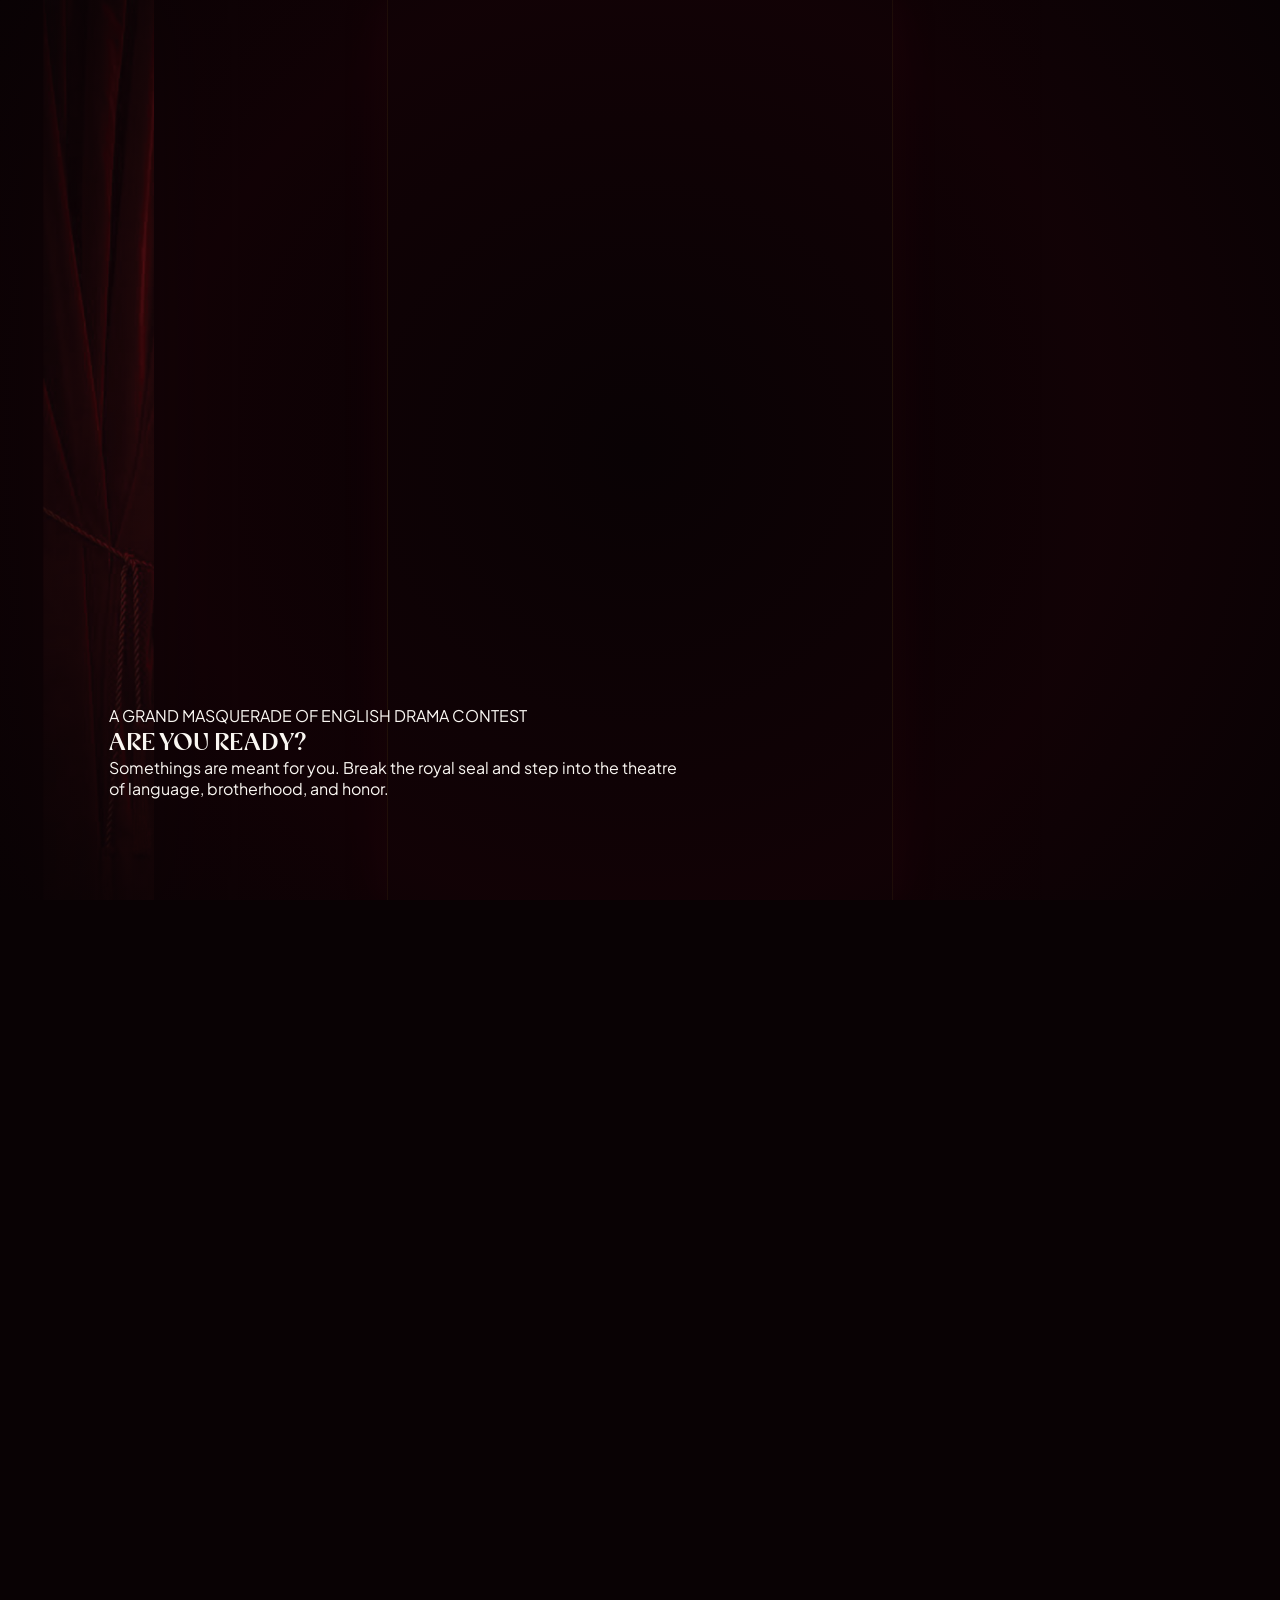
==== index.html @ d1330e5b "first commit" ====
<!DOCTYPE html>
<html lang="en">
<head>
  <meta charset="UTF-8" />
  <meta name="viewport" content="width=device-width, initial-scale=1.0, maximum-scale=5.0" />
  <meta name="description" content="English Drama Contest Inter-Dormitory 1448/2026 at Pondok Modern Darussalam Gontor. Official Infinite Video Scrollytelling Experience with 3 Theatrical Interludes. Language is our Crown." />
  <title>English Drama Contest 1448 / 2026 — Master Video Scrollytelling | PMDG</title>

  <!-- Google Fonts: Cinzel, Playfair Display, Plus Jakarta Sans, JetBrains Mono -->
  <link rel="preconnect" href="https://fonts.googleapis.com" />
  <link rel="preconnect" href="https://fonts.gstatic.com" crossorigin />
  <link href="https://fonts.googleapis.com/css2?family=Cinzel:wght@400;600;700;800;900&family=JetBrains+Mono:wght@400;500;600&family=Playfair+Display:ital,wght@0,400;0,600;0,700;1,400&family=Plus+Jakarta+Sans:wght@300;400;500;600;700&display=swap" rel="stylesheet" />

  <!-- Preload Master Headline Font Vogun -->
  <link rel="preload" href="Vogun-Medium.ttf" as="font" type="font/ttf" crossorigin />

  <!-- Stylesheet -->
  <link rel="stylesheet" href="css/video2.css" />
</head>
<body>

  <!-- SVG Filter Grain Definition -->
  <svg class="svg-defs" style="display:none;" aria-hidden="true">
    <filter id="grainNoise">
      <feTurbulence type="fractalNoise" baseFrequency="0.8" numOctaves="3" stitchTiles="stitch" />
      <feColorMatrix type="matrix" values="1 0 0 0 0  0 1 0 0 0  0 0 1 0 0  0 0 0 0.04 0" />
    </filter>
  </svg>

  <!-- Clean Immersion Canvas (Header Removed as Requested) -->

  <!-- Scroll Distance Track (1600vh for progressive pacing) -->
  <div id="v2-scroll-track" class="v2-scroll-track"></div>

  <!-- Sticky Theatre Stage Viewport -->
  <div class="v2-stage-viewport">

    <!-- Ambient Dynamic Velvet Maroon Video Glow Backdrop -->
    <div class="v2-ambient-backdrop" aria-hidden="true">
      <video
        id="ambient-video"
        class="v2-ambient-video"
        playsinline
        webkit-playsinline
        muted
        preload="auto"
        src="public/videos/master-video2.mp4"
      ></video>
    </div>

    <!-- Theatrical Velvet Curtains -->
    <div class="v2-theatre-curtains" aria-hidden="true">
      <div class="v2-curtain v2-curtain-left"></div>
      <div class="v2-curtain v2-curtain-right"></div>
    </div>

    <!-- Central Scrub Video Layer (9:16 Theatre Canvas) -->
    <div class="v2-video-container">
      <video
        id="scrolly-video"
        class="v2-scrolly-video"
        playsinline
        webkit-playsinline
        muted
        preload="auto"
        src="public/videos/master-video2.mp4"
      ></video>
    </div>

    <!-- Theatrical Velvet Vignette & Noise -->
    <div class="v2-theatre-vignette" aria-hidden="true"></div>
    <div class="v2-stage-grain" aria-hidden="true"></div>

    <!-- ─── EDITORIAL SCENE OVERLAYS CONTAINER ─── -->
    <div class="v2-overlays-container">

      <!-- Scene 1: ARE YOU READY? (0% – 10%) -->
      <section id="step-scene-1" class="v2-scene-step active">
        <div class="editorial-wrap-left">
          <span class="editorial-kicker">A GRAND MASQUERADE OF ENGLISH DRAMA CONTEST</span>
          <h2 class="editorial-title">ARE YOU READY?</h2>
          <p class="editorial-desc">
            Somethings are meant for you. Break the royal seal and step into the theatre of language, brotherhood, and honor.
          </p>
        </div>
      </section>

      <!-- Scene 2: CALL TO THE PODIUM (10% – 20%) -->
      <section id="step-scene-2" class="v2-scene-step">
        <div class="editorial-wrap-center">
          <span class="editorial-kicker">THE CALL TO THE PODIUM</span>
          <h2 class="editorial-title">GET READY FOR THE STAGE</h2>
          <p class="editorial-desc">
            Prepare to witness the battle of language, mentality, and art. The summons has been unveiled for the champions of Gontor.
          </p>
        </div>
      </section>

      <!-- Scene 3: RISE OF THE STAGE (20% – 28%) -->
      <section id="step-scene-3" class="v2-scene-step">
        <div class="editorial-wrap-right">
          <span class="editorial-kicker">THE DAY HAS FINALLY COME</span>
          <h2 class="editorial-title">RISE OF THE STAGE</h2>
          <p class="editorial-desc">
            Friday, 16 October 2026 · 08:00 WIB – Finish · New BPPM / Meeting Hall, Pondok Modern Darussalam Gontor.
          </p>
        </div>
      </section>

      <!-- ★ INTERLUDE 1: STEP A — ABOUT THE AGENDA (28% – 34%) ★ -->
      <section id="step-interlude-1a" class="v2-scene-step">
        <div class="editorial-bento-card">
          <div class="step-nav-header">
            <span class="step-badge">INTERLUDE I · AGENDA PROFILE (1/3)</span>
            <button class="btn-minimize-toggle">— MINIMIZE</button>
          </div>
          <div class="bento-collapsible-content">
            <span class="editorial-kicker">PHILOSOPHY &amp; VISION</span>
            <h2 class="editorial-title" style="font-size: clamp(26px, 4vw, 40px); margin-bottom: 12px;">ABOUT THE AGENDA</h2>
            <p class="editorial-desc" style="font-size: 14px; line-height: 1.7;">
              Pondok Modern Darussalam Gontor educates its students across all aspects of life—language, Syari'ah, science, art, character, and mentality. The English Drama Contest Inter-Dormitory 1448 / 2026 is a premier program designed to elevate English proficiency, master the art of the podium, and forge unbreakable teamwork among actors and committees alike.
            </p>
          </div>
        </div>
      </section>

      <!-- ★ INTERLUDE 1: STEP B — WHAT, WHEN, WHERE (34% – 40%) ★ -->
      <section id="step-interlude-1b" class="v2-scene-step">
        <div class="editorial-bento-card">
          <div class="step-nav-header">
            <span class="step-badge">INTERLUDE I · 5W + 1H KEY FACTS (2/3)</span>
            <button class="btn-minimize-toggle">— MINIMIZE</button>
          </div>
          <div class="bento-collapsible-content">
            <h2 class="editorial-title" style="font-size: clamp(24px, 3.5vw, 36px); margin-bottom: 8px;">THE EVENT ESSENTIALS</h2>
            <div class="clean-columns clean-columns-3">
              <div class="clean-column-item">
                <span class="col-label">WHAT · THE EVENT</span>
                <h4 class="col-val">English Drama Contest 1448</h4>
                <p class="col-sub">The premier theatrical English drama competition among 15 student dormitories of PMDG.</p>
              </div>
              <div class="clean-column-item">
                <span class="col-label">WHEN · DATE &amp; TIME</span>
                <h4 class="col-val">Friday, 16 October 2026</h4>
                <p class="col-sub">08:00 WIB – Finished · The grand D-Day commences at Meeting Hall.</p>
              </div>
              <div class="clean-column-item">
                <span class="col-label">WHERE · VENUE</span>
                <h4 class="col-val">Meeting Hall / New BPPM</h4>
                <p class="col-sub">Main Auditorium of Pondok Modern Darussalam Gontor, Ponorogo.</p>
              </div>
            </div>
          </div>
        </div>
      </section>

      <!-- ★ INTERLUDE 1: STEP C — WHY, WHO, HOW (40% – 46%) ★ -->
      <section id="step-interlude-1c" class="v2-scene-step">
        <div class="editorial-bento-card">
          <div class="step-nav-header">
            <span class="step-badge">INTERLUDE I · PURPOSE &amp; ADJUDICATION (3/3)</span>
            <button class="btn-minimize-toggle">— MINIMIZE</button>
          </div>
          <div class="bento-collapsible-content">
            <div class="clean-columns clean-columns-2">
              <div class="clean-column-item">
                <span class="col-label">WHY · THREE CORE PILLARS</span>
                <h4 class="col-val" style="font-size: 15px;">Language, Teamwork &amp; Podium</h4>
                <p class="col-sub">1. <em>Language is Our Crown:</em> Elevating active English proficiency across the student body.<br />2. <em>Teamwork &amp; Mentality:</em> Forging brotherhood and unshakable public stage presence.<br />3. <em>Art of the Podium:</em> Mastering communication, organizing, and dramatic performance.</p>
              </div>
              <div class="clean-column-item">
                <span class="col-label">WHO &amp; HOW · ADJUDICATION</span>
                <h4 class="col-val" style="font-size: 15px;">6 Official Judging Divisions</h4>
                <p class="col-sub">Under the guidance of PMDG Leadership, Language Advisory Council (LAC), and Teachers of ITTC/KMI. 15 original scripts are evaluated on Language, Story, Narrator, Costume &amp; Property, Performer, and Secretary.</p>
              </div>
            </div>
          </div>
        </div>
      </section>

      <!-- Scene 4: OUR LEADERS (46% – 54%) — MINIMAL FOOTNOTE AT BOTTOM EDGE (FACES 100% UNOBSTRUCTED) -->
      <section id="step-scene-4" class="v2-scene-step">
        <div class="editorial-wrap-lower-third">
          <span class="leaders-kicker">CHIEF COMMITTEES</span>
          <div class="leaders-lower-row">
            <div class="leader-item">
              <span class="leader-item-name">LAYTS</span>
              <span class="leader-item-meta">5F</span>
            </div>
            <span class="leader-dot">·</span>
            <div class="leader-item">
              <span class="leader-item-name">ABYAN</span>
              <span class="leader-item-meta">5H</span>
            </div>
            <span class="leader-dot">·</span>
            <div class="leader-item">
              <span class="leader-item-name">BIRLIYAN</span>
              <span class="leader-item-meta">5M</span>
            </div>
          </div>
        </div>
      </section>

      <!-- ★ INTERLUDE 2: SEAMLESS CINEMA FILMSTRIP (54% – 66%) ★ -->
      <section id="step-interlude-2" class="v2-scene-step">
        <div class="cinema-gallery-wrap">
          <span class="editorial-kicker">REHEARSAL &amp; PERFORMANCE DOCUMENTATION</span>
          <h2 class="editorial-title" style="font-size: clamp(26px, 4vw, 44px); margin-bottom: 8px;">A TIME TO REMEMBER</h2>
          <p class="editorial-desc" style="max-width: 680px; margin: 0 auto 16px; font-size: 14px;">
            “From countless nights of script recitation to final stage blocking in the dark.” Explore the 15 dormitory rehearsal filmstills below (click any photo to read manuscript):
          </p>
          <div id="cinema-filmstrip" class="cinema-filmstrip"></div>
        </div>
      </section>

      <!-- Scene 5: 3D CROWN PHILOSOPHY (66% – 74%) -->
      <section id="step-scene-5" class="v2-scene-step">
        <div class="editorial-wrap-center" style="max-width: 820px;">
          <span class="editorial-kicker">LOGO PHILOSOPHY · PMDG</span>
          <h2 class="editorial-title">LANGUAGE IS OUR CROWN</h2>
          <p class="editorial-desc" style="margin-bottom: 24px;">
            Whoever masters English will grab the whole world, just like a king.
          </p>
          <div class="clean-columns clean-columns-2" style="text-align: left;">
            <div class="clean-column-item">
              <span class="col-label">01 · CROWN SHAPE</span>
              <h4 class="col-val" style="font-size: 15px;">Language is Our Crown</h4>
              <p class="col-sub">Represents the foundational motto of PMDG: “Language is our crown.”</p>
            </div>
            <div class="clean-column-item">
              <span class="col-label">02 · LETTER 'E'</span>
              <h4 class="col-val" style="font-size: 15px;">English Mastery</h4>
              <p class="col-sub">Signifies English mastery; whoever masters English will grab the whole world, just like a king.</p>
            </div>
            <div class="clean-column-item">
              <span class="col-label">03 · RUBY &amp; LEAF</span>
              <h4 class="col-val" style="font-size: 15px;">Priceless Value &amp; Growth</h4>
              <p class="col-sub">Ruby embodies the priceless value of language; Leaf represents language growing to its pinnacle.</p>
            </div>
            <div class="clean-column-item">
              <span class="col-label">04 · STRAIGHT LINE</span>
              <h4 class="col-val" style="font-size: 15px;">Solid Foundation</h4>
              <p class="col-sub">Illustrates that language is a solid, unyielding foundation of character and education.</p>
            </div>
          </div>
        </div>
      </section>

      <!-- ★ INTERLUDE 3: ADJUDICATORS & 15 DETAILED SCENARIOS (74% – 88%) ★ -->
      <section id="step-interlude-3" class="v2-scene-step">
        <div class="arena-wrap">
          <span class="editorial-kicker">INTERLUDE III · OFFICIAL ADJUDICATORS &amp; 15 SCENARIOS</span>
          <h2 class="editorial-title" style="font-size: clamp(26px, 4vw, 42px); margin-bottom: 8px;">THE ARENA OF 15 PLAYS</h2>
          <p class="editorial-desc" style="font-size: 14px; margin-bottom: 24px;">
            Adjudicated by six distinguished official judges. Select any manuscript to explore the official synopsis, characters, cast, and moral of the story:
          </p>

          <!-- Judges Row -->
          <span class="editorial-kicker" style="color:var(--gold-primary);">BOARD OF ADJUDICATORS</span>
          <div id="judges-row" class="judges-row"></div>

          <!-- 15 Competing Scenarios -->
          <span class="editorial-kicker" style="color:var(--gold-primary); margin-top: 16px;">15 COMPETING SCENARIOS (CLICK TO READ MANUSCRIPT)</span>
          <div id="scenarios-grid" class="scenarios-grid"></div>
        </div>
      </section>

      <!-- Scene 7: GOLDEN MASQUERADE MASK (88% – 94%) -->
      <section id="step-scene-7" class="v2-scene-step">
        <div class="editorial-wrap-left">
          <span class="editorial-kicker">OCTOBER 16, 2026 · AT MEETING HALL</span>
          <h2 class="editorial-title">LET THE LIGHT SHINE OUR STAGE</h2>
          <p class="editorial-desc">
            Show up and explore the unyielding creativity and dramatic mastery at English Drama Contest.
          </p>
        </div>
      </section>

      <!-- Scene 8: THE WINNER'S CROWN (94% – 100%) -->
      <section id="step-scene-8" class="v2-scene-step">
        <div class="editorial-wrap-center">
          <span class="editorial-kicker">15 DORMITORIES · 1 ULTIMATE CROWN</span>
          <h2 class="editorial-title">WHO WILL BE THE WINNER?</h2>
          <p class="editorial-desc" style="font-family:var(--font-editorial); font-style:italic; font-size:18px; color:var(--gold-champagne); margin-bottom:12px;">
            “Art is honorable. Those who do not respect art are themselves without honor.”
          </p>
          <p style="font-family:var(--font-mono); font-size:11px; letter-spacing:0.2em; color:var(--gold-antique); margin-bottom:28px;">
            — TRIMURTI OF PONDOK MODERN DARUSSALAM GONTOR
          </p>
          <div style="display:flex; justify-content:center; gap:16px; flex-wrap:wrap;">
            <a href="Scenarios Compilation (Manuscript).pdf" target="_blank" class="hud-minimal-btn active" style="padding:12px 24px; text-decoration:none;">
              <span>READ FULL MANUSCRIPT PDF</span>
            </a>
            <a href="Scenarios Compilation (Preface).pdf" target="_blank" class="hud-minimal-btn" style="padding:12px 24px; text-decoration:none;">
              <span>PREFACE BOOKLET PDF</span>
            </a>
          </div>
        </div>
      </section>

    </div>
  </div>

  <!-- Detailed Script Scenario Reader Drawer -->
  <div id="script-drawer" class="script-drawer" role="dialog" aria-modal="true">
    <div class="drawer-panel">
      <button id="btn-close-drawer" class="drawer-close" aria-label="Close">&times;</button>
      <span id="drawer-chap" class="editorial-kicker">CHAPTER 01</span>
      <h2 id="drawer-play-title" class="editorial-title" style="font-size:26px;">Play Title</h2>
      <img id="drawer-poster" src="" alt="Poster" style="width:100%; height:240px; object-fit:cover; border-radius:3px; border:1px solid var(--gold-hairline); margin:12px 0 20px;" onerror="this.src='public/images/scene-clean/ARE YOU READY.png';" />
      
      <span class="editorial-kicker">CHARACTERS &amp; CAST</span>
      <div id="drawer-characters" style="margin-bottom:20px;"></div>
      
      <span class="editorial-kicker">OFFICIAL SYNOPSIS</span>
      <p id="drawer-synopsis" class="editorial-desc" style="font-size:14px; line-height:1.75; margin-bottom:20px;"></p>
      
      <span class="editorial-kicker">MORAL OF THE STORY</span>
      <p id="drawer-moral" style="font-family:var(--font-editorial); font-style:italic; font-size:15px; color:var(--gold-champagne); margin-bottom:16px;"></p>
      <p id="drawer-quote" style="font-size:13px; color:var(--text-muted); line-height:1.6;"></p>
    </div>
  </div>

  <!-- Shared Data -->
  <script src="js/data.js"></script>

  <!-- Video 2 Controller -->
  <script src="js/video2.js"></script>
</body>
</html>
---- css/video2.css ----
/* ==========================================================================
   VIDEO2.CSS — English Drama Contest 1448 / 2026
   Master Editorial Scrollytelling Experience
   Dominant Palette: Deep Velvet Maroon / Burgundy (#38050E, #4E0815, #1F0207)
   Typography: Vogun-Medium + Plus Jakarta Sans + Playfair
   Aesthetic: Ultra-Premium Haute Theatre Editorial (Zero AI-Slop)
   ========================================================================== */

@font-face {
  font-family: 'Vogun';
  src: url('Vogun-Medium.ttf') format('truetype'),
       url('../Vogun-Medium.ttf') format('truetype'),
       url('/Vogun-Medium.ttf') format('truetype'),
       url('../public/fonts/Vogun-Medium.ttf') format('truetype'),
       url('/public/fonts/Vogun-Medium.ttf') format('truetype');
  font-weight: 100 900;
  font-style: normal;
  font-display: swap;
}

@font-face {
  font-family: 'Vogun Medium';
  src: url('Vogun-Medium.ttf') format('truetype'),
       url('../Vogun-Medium.ttf') format('truetype'),
       url('/Vogun-Medium.ttf') format('truetype'),
       url('../public/fonts/Vogun-Medium.ttf') format('truetype'),
       url('/public/fonts/Vogun-Medium.ttf') format('truetype');
  font-weight: 100 900;
  font-style: normal;
  font-display: swap;
}

:root {
  --font-vogun: 'Vogun', 'Vogun Medium', 'Cinzel', serif;
  --font-serif: 'Cinzel', serif;
  --font-editorial: 'Playfair Display', Georgia, serif;
  --font-sans: 'Plus Jakarta Sans', -apple-system, BlinkMacSystemFont, sans-serif;
  --font-mono: 'JetBrains Mono', monospace;

  /* Pure Velvet Maroon / Burgundy Palette (NOT Brown!) */
  --bg-obsidian: #090204;
  --bg-maroon-deep: #1A0207;
  --bg-maroon-velvet: #38050E;
  --bg-maroon-rich: #4E0815;
  --bg-maroon-bright: #6B0B1D;
  --bg-maroon-veil: rgba(30, 3, 8, 0.88);

  /* Refined Antique & Champagne Gold */
  --gold-champagne: #F5E6BE;
  --gold-primary: #D4AF37;
  --gold-antique: #C5A039;
  --gold-hairline: rgba(212, 175, 55, 0.22);
  --gold-hairline-bright: rgba(245, 230, 190, 0.45);

  /* Typography */
  --text-ivory: #FAF7F2;
  --text-cream: #E8E2D8;
  --text-muted: #B3A89B;
  --text-maroon-glow: #F2A3B3;

  --ease-theatre: cubic-bezier(0.16, 1, 0.3, 1);
}

* {
  box-sizing: border-box;
  margin: 0;
  padding: 0;
}

body {
  background-color: var(--bg-obsidian);
  color: var(--text-ivory);
  font-family: var(--font-sans);
  overflow-x: hidden;
  user-select: none;
  -webkit-font-smoothing: antialiased;
}

h1, h2, h3, h4,
.editorial-title,
.scenario-name,
.cinema-still-dorm,
.judge-clean-name,
.col-val,
.leader-item-name {
  font-family: 'Vogun', 'Vogun Medium', serif !important;
  font-weight: 500 !important;
  text-rendering: optimizeLegibility;
}

/* ─── FIXED ULTRA-CLEAN TOP HUD ─── */
.v2-hud {
  position: fixed;
  top: 0;
  inset-x: 0;
  height: 64px;
  z-index: 100;
  display: flex;
  align-items: center;
  justify-content: space-between;
  padding: 0 clamp(20px, 4vw, 56px);
  background: linear-gradient(180deg, rgba(9, 2, 4, 0.95) 0%, rgba(9, 2, 4, 0.5) 75%, transparent 100%);
  backdrop-filter: blur(16px);
  -webkit-backdrop-filter: blur(16px);
  border-bottom: 1px solid var(--gold-hairline);
}

.hud-left {
  display: flex;
  align-items: center;
}

.hud-brand {
  display: flex;
  align-items: center;
  gap: 12px;
  background: none;
  border: none;
  color: inherit;
  cursor: pointer;
  text-decoration: none;
}

.hud-crown-svg {
  width: 24px;
  height: 24px;
  fill: none;
  stroke: var(--gold-primary);
  stroke-width: 1.5;
}

.hud-brand-title {
  font-family: var(--font-vogun);
  font-size: 15px;
  letter-spacing: 0.18em;
  color: var(--gold-champagne);
  text-transform: uppercase;
}

.hud-brand-sub {
  font-family: var(--font-mono);
  font-size: 10px;
  color: var(--gold-antique);
  letter-spacing: 0.16em;
  opacity: 0.85;
}

.hud-center {
  display: none;
}

@media (min-width: 900px) {
  .hud-center {
    display: flex;
    align-items: center;
    gap: 10px;
  }
}

.scene-indicator-dot {
  width: 6px;
  height: 6px;
  border-radius: 50%;
  background: var(--bg-maroon-bright);
  box-shadow: 0 0 10px #FF3366, 0 0 4px var(--gold-primary);
  animation: pulseDot 2.2s infinite ease-in-out;
}

@keyframes pulseDot {
  0%, 100% { transform: scale(1); opacity: 0.6; }
  50% { transform: scale(1.35); opacity: 1; }
}

.scene-indicator-text {
  font-family: var(--font-mono);
  font-size: 11px;
  letter-spacing: 0.22em;
  color: var(--text-cream);
  text-transform: uppercase;
}

.hud-right {
  display: flex;
  align-items: center;
  gap: 12px;
}

.hud-minimal-btn {
  display: inline-flex;
  align-items: center;
  gap: 6px;
  padding: 5px 12px;
  font-family: var(--font-mono);
  font-size: 11px;
  letter-spacing: 0.14em;
  text-transform: uppercase;
  color: var(--gold-champagne);
  background: rgba(56, 5, 14, 0.4);
  border: 1px solid var(--gold-hairline);
  border-radius: 3px;
  cursor: pointer;
  transition: all 0.25s ease;
}

.hud-minimal-btn:hover, .hud-minimal-btn.active {
  background: var(--bg-maroon-rich);
  border-color: var(--gold-primary);
  box-shadow: 0 0 16px rgba(107, 11, 29, 0.6);
  color: #FFF;
}

.hud-scroll-pct {
  font-family: var(--font-mono);
  font-size: 11px;
  font-weight: 600;
  color: var(--gold-champagne);
  padding: 4px 10px;
  border-left: 1px solid var(--gold-hairline);
  letter-spacing: 0.12em;
}

/* ─── SCROLL DISTANCE TRACK ─── */
.v2-scroll-track {
  height: 1600vh;
  position: relative;
}

/* ─── FIXED THEATRE STAGE VIEWPORT ─── */
.v2-stage-viewport {
  position: fixed;
  inset: 0;
  width: 100vw;
  height: 100vh;
  overflow: hidden;
  display: flex;
  align-items: center;
  justify-content: center;
  z-index: 10;
  background-color: var(--bg-obsidian);
}

/* Velvet Maroon Ambient Dynamic Video Glow */
.v2-ambient-backdrop {
  position: absolute;
  inset: -40px;
  width: calc(100% + 80px);
  height: calc(100% + 80px);
  z-index: 1;
  overflow: hidden;
  pointer-events: none;
  filter: blur(60px) brightness(0.3) saturate(1.6);
  opacity: 0.75;
}

.v2-ambient-video {
  width: 100%;
  height: 100%;
  object-fit: cover;
  object-position: center;
}

/* Theatrical Curtains (Left & Right velvet draping) */
.v2-theatre-curtains {
  position: absolute;
  inset: 0;
  width: 100%;
  height: 100%;
  z-index: 3;
  pointer-events: none;
  display: none;
}

@media (min-width: 1100px) {
  .v2-theatre-curtains {
    display: block;
  }
  .v2-curtain {
    position: absolute;
    top: 0;
    bottom: 0;
    width: clamp(100px, 12vw, 180px);
    background-size: cover;
    opacity: 0.8;
    filter: drop-shadow(0 0 35px rgba(9, 2, 4, 0.98));
  }
  .v2-curtain-left {
    left: 0;
    background-image: url('../public/assets/Curtain 1.png');
    background-position: left center;
  }
  .v2-curtain-right {
    right: 0;
    background-image: url('../public/assets/Curtain 2.png');
    background-position: right center;
  }
}

/* Central Video Scrub Layer (9:16 Theatre Canvas) */
.v2-video-container {
  position: absolute;
  inset: 0;
  width: 100%;
  height: 100%;
  z-index: 2;
  display: flex;
  align-items: center;
  justify-content: center;
  pointer-events: none;
}

.v2-scrolly-video {
  height: 100vh;
  width: auto;
  max-width: 100vw;
  max-height: 100vh;
  aspect-ratio: 9 / 16;
  object-fit: contain;
  object-position: center;
  display: block;
  box-shadow: 0 0 100px rgba(9, 2, 4, 0.98), 0 0 35px rgba(107, 11, 29, 0.35);
  border-left: 1px solid rgba(212, 175, 55, 0.14);
  border-right: 1px solid rgba(212, 175, 55, 0.14);
  transition: max-width 0.3s ease, aspect-ratio 0.3s ease;
}

body.fit-cover .v2-scrolly-video {
  width: 100%;
  height: 100%;
  max-width: 100%;
  max-height: 100%;
  aspect-ratio: auto;
  object-fit: cover;
  border-left: none;
  border-right: none;
  box-shadow: none;
}

@media (max-width: 768px) {
  .v2-scrolly-video {
    width: 100vw;
    height: 100vh;
    aspect-ratio: auto;
    object-fit: cover;
    border: none;
    box-shadow: none;
  }
  .v2-ambient-backdrop {
    display: none;
  }
}

/* Deep Velvet Vignette & Film Noise */
.v2-theatre-vignette {
  position: absolute;
  inset: 0;
  z-index: 4;
  pointer-events: none;
  background: radial-gradient(
    circle at center,
    rgba(9, 2, 4, 0.15) 0%,
    rgba(26, 2, 7, 0.5) 60%,
    rgba(9, 2, 4, 0.96) 100%
  );
}

.v2-stage-grain {
  position: absolute;
  inset: 0;
  z-index: 5;
  pointer-events: none;
  opacity: 0.035;
  filter: url(#grainNoise);
}

/* ─── PURE EDITORIAL SCENE OVERLAYS (NO BOXES, NO AI-SLOP) ─── */
.v2-overlays-container {
  position: absolute;
  inset: 0;
  width: 100%;
  height: 100%;
  z-index: 20;
  pointer-events: none;
}

.v2-scene-step {
  position: absolute;
  inset: 0;
  width: 100%;
  height: 100%;
  display: flex;
  align-items: center;
  justify-content: center;
  padding: clamp(24px, 5vh, 48px) clamp(16px, 4vw, 32px);
  pointer-events: none;
  opacity: 0;
  transform: translateY(16px);
  filter: blur(4px);
  transition: opacity 0.5s var(--ease-theatre), transform 0.5s var(--ease-theatre), filter 0.5s ease;
}

.v2-scene-step.active {
  opacity: 1;
  transform: translateY(0);
  filter: blur(0);
  pointer-events: auto;
}

/* Pure Editorial Typographic Layouts (No tacky borders or plastic glass) */
.editorial-wrap-left {
  margin-top: auto;
  margin-right: auto;
  margin-bottom: 56px;
  margin-left: clamp(20px, 6vw, 80px);
  max-width: 580px;
  text-align: left;
}

.editorial-wrap-center {
  margin: auto;
  text-align: center;
  max-width: 760px;
}

.editorial-wrap-right {
  margin-left: auto;
  margin-right: clamp(20px, 6vw, 80px);
  margin-top: auto;
  margin-bottom: 56px;
  max-width: 560px;
  text-align: left;
}

/* Lower Edge for Leaders (Scene 4) — NEVER covers the leaders' faces!
   Video already shows their names; this is only a subtle footnote at the bottom edge */
.editorial-wrap-lower-third {
  position: absolute;
  bottom: 24px;
  left: 12px;
  right: 12px;
  margin: 0 auto;
  display: flex;
  flex-direction: column;
  align-items: center;
  justify-content: center;
  pointer-events: none;
}

.leaders-kicker {
  font-family: var(--font-mono);
  font-size: 10px;
  letter-spacing: 0.25em;
  color: var(--gold-antique);
  text-transform: uppercase;
  margin-bottom: 5px;
  text-shadow: 0 2px 8px rgba(9, 2, 4, 0.95);
}

.leaders-lower-row {
  display: flex;
  align-items: center;
  justify-content: center;
  gap: clamp(8px, 2.5vw, 16px);
  padding: 6px 16px;
  background: rgba(9, 2, 4, 0.7);
  border-radius: 20px;
  backdrop-filter: blur(8px);
  -webkit-backdrop-filter: blur(8px);
  max-width: calc(100vw - 24px);
  box-sizing: border-box;
}

.leader-dot {
  color: var(--gold-hairline);
  font-size: 13px;
}

.leader-item {
  display: flex;
  align-items: baseline;
  gap: 6px;
}

.leader-item-name {
  font-family: var(--font-vogun);
  font-size: 13px;
  color: #FFF;
  letter-spacing: 0.12em;
}

.leader-item-meta {
  font-family: var(--font-mono);
  font-size: 10px;
  color: var(--gold-antique);
  letter-spacing: 0.15em;
}

/* ─── BITE-SIZED PROGRESSIVE 5W + 1H INTERLUDE STEPS ─── */
/* Pure layout, no heavy boxes, no AI slop borders */
.editorial-bento-card {
  max-width: 760px;
  margin: auto;
  text-align: left;
  padding: clamp(20px, 4vw, 36px);
  background: linear-gradient(180deg, rgba(9, 2, 4, 0.4) 0%, rgba(26, 2, 7, 0.88) 100%);
  border-bottom: 2px solid var(--bg-maroon-bright);
}

.step-nav-header {
  display: flex;
  align-items: center;
  justify-content: space-between;
  margin-bottom: 16px;
  padding-bottom: 8px;
  border-bottom: 1px solid rgba(212, 175, 55, 0.15);
}

.step-badge {
  font-family: var(--font-mono);
  font-size: 11px;
  letter-spacing: 0.25em;
  color: var(--gold-champagne);
  text-transform: uppercase;
}

.btn-minimize-toggle {
  background: none;
  border: none;
  color: var(--gold-champagne);
  font-family: var(--font-mono);
  font-size: 10px;
  letter-spacing: 0.18em;
  cursor: pointer;
  text-transform: uppercase;
  padding: 4px 8px;
  opacity: 0.85;
  transition: opacity 0.2s ease, color 0.2s ease;
}

.btn-minimize-toggle:hover {
  opacity: 1;
  color: #FFF;
}

/* Collapsed state: just a sleek minimal ribbon */
.editorial-bento-card.minimized {
  padding: 10px 18px;
  background: rgba(9, 2, 4, 0.85);
  border-bottom: 1px solid var(--gold-primary);
}

.editorial-bento-card.minimized .bento-collapsible-content {
  display: none;
}

.editorial-bento-card.minimized .step-nav-header {
  margin-bottom: 0;
  padding-bottom: 0;
  border-bottom: none;
}

.clean-columns {
  display: grid;
  grid-template-columns: 1fr;
  gap: 20px;
  margin-top: 18px;
}

@media (min-width: 640px) {
  .clean-columns-3 {
    grid-template-columns: repeat(3, 1fr);
  }
  .clean-columns-2 {
    grid-template-columns: 1fr 1fr;
  }
}

.clean-column-item {
  padding: 10px 0;
  border-top: 1px solid rgba(212, 175, 55, 0.12);
}

.col-label {
  font-family: var(--font-mono);
  font-size: 10px;
  color: var(--gold-antique);
  letter-spacing: 0.22em;
  text-transform: uppercase;
  margin-bottom: 4px;
  display: block;
}

.col-val {
  font-family: var(--font-vogun);
  font-size: 17px;
  color: #FFF;
  letter-spacing: 0.04em;
  margin-bottom: 4px;
}

.col-sub {
  font-size: 12px;
  color: var(--text-cream);
  line-height: 1.55;
  opacity: 0.85;
}

/* ─── INTERLUDE 2: SEAMLESS FLOWING CINEMA PHOTO REEL ─── */
.cinema-gallery-wrap {
  width: 100%;
  max-width: 1280px;
  margin: auto;
  text-align: center;
}

.cinema-filmstrip {
  display: flex;
  gap: 16px;
  overflow-x: auto;
  padding: 20px 16px 28px;
  scrollbar-width: thin;
  scrollbar-color: var(--bg-maroon-bright) rgba(9, 2, 4, 0.7);
  scroll-behavior: smooth;
  mask-image: linear-gradient(to right, transparent, black 4%, black 96%, transparent);
  -webkit-mask-image: linear-gradient(to right, transparent, black 4%, black 96%, transparent);
}

/* Borderless Flowing Stills (No AI box slop, purely flowing cinematic images) */
.cinema-still-card {
  flex: 0 0 clamp(230px, 28vw, 320px);
  position: relative;
  border-radius: 2px;
  overflow: hidden;
  background: var(--bg-maroon-deep);
  cursor: pointer;
  transition: transform 0.35s ease;
}

.cinema-still-card:hover {
  transform: translateY(-6px);
}

.cinema-still-img {
  width: 100%;
  height: 220px;
  object-fit: cover;
  display: block;
  transition: transform 0.6s ease;
}

.cinema-still-card:hover .cinema-still-img {
  transform: scale(1.04);
}

.cinema-still-overlay {
  position: absolute;
  inset: 0;
  background: linear-gradient(180deg, transparent 45%, rgba(9, 2, 4, 0.94) 100%);
  display: flex;
  flex-direction: column;
  justify-content: flex-end;
  padding: 14px;
  text-align: left;
}

.cinema-still-dorm {
  font-family: var(--font-vogun);
  font-size: 15px;
  color: #FFF;
  letter-spacing: 0.05em;
  margin-bottom: 2px;
}

.cinema-still-title {
  font-family: var(--font-editorial);
  font-style: italic;
  font-size: 13px;
  color: var(--gold-champagne);
}

/* ─── INTERLUDE 3: ADJUDICATORS & 15 SCENARIOS ─── */
.arena-wrap {
  width: 100%;
  max-width: 1100px;
  max-height: 85vh;
  overflow-y: auto;
  padding: clamp(20px, 3.5vw, 40px);
  background: linear-gradient(180deg, rgba(9, 2, 4, 0.6) 0%, rgba(26, 2, 7, 0.94) 100%);
  text-align: left;
}

/* Judges Grid */
.judges-row {
  display: grid;
  grid-template-columns: repeat(auto-fit, minmax(180px, 1fr));
  gap: 16px;
  margin-top: 14px;
  margin-bottom: 32px;
}

.judge-clean-card {
  border-top: 1px solid rgba(212, 175, 55, 0.2);
  padding-top: 10px;
}

.judge-div-label {
  font-family: var(--font-mono);
  font-size: 10px;
  letter-spacing: 0.22em;
  color: var(--gold-antique);
  text-transform: uppercase;
}

.judge-clean-name {
  font-family: var(--font-vogun);
  font-size: 15px;
  color: #FFF;
  margin: 3px 0;
}

.judge-clean-desc {
  font-size: 12px;
  color: var(--text-cream);
  opacity: 0.8;
  line-height: 1.5;
}

/* 15 Scenarios Grid */
.scenarios-grid {
  display: grid;
  grid-template-columns: repeat(auto-fill, minmax(260px, 1fr));
  gap: 12px;
  margin-top: 14px;
}

.scenario-card-item {
  display: flex;
  gap: 12px;
  align-items: center;
  padding: 10px;
  background: rgba(56, 5, 14, 0.35);
  border-bottom: 1px solid rgba(212, 175, 55, 0.12);
  cursor: pointer;
  transition: background 0.2s ease, transform 0.2s ease;
}

.scenario-card-item:hover {
  background: var(--bg-maroon-rich);
  transform: translateX(4px);
}

.scenario-thumb {
  width: 56px;
  height: 56px;
  border-radius: 2px;
  object-fit: cover;
  flex-shrink: 0;
}

.scenario-meta {
  flex: 1;
  min-width: 0;
}

.scenario-chap {
  font-family: var(--font-mono);
  font-size: 10px;
  color: var(--gold-champagne);
  letter-spacing: 0.18em;
}

.scenario-name {
  font-family: var(--font-vogun);
  font-size: 15px;
  color: #FFF;
  white-space: nowrap;
  overflow: hidden;
  text-overflow: ellipsis;
  margin: 2px 0;
}

.scenario-dorm {
  font-size: 12px;
  color: var(--text-muted);
}

/* ─── FULL SCRIPT SCENARIO READER DRAWER ─── */
.script-drawer {
  position: fixed;
  inset: 0;
  z-index: 500;
  background: rgba(9, 2, 4, 0.9);
  backdrop-filter: blur(20px);
  opacity: 0;
  visibility: hidden;
  transition: all 0.35s ease;
  display: flex;
  justify-content: flex-end;
}

.script-drawer.open {
  opacity: 1;
  visibility: visible;
}

.drawer-panel {
  width: 100%;
  max-width: 620px;
  height: 100%;
  background: var(--bg-maroon-deep);
  border-left: 1px solid var(--gold-hairline-bright);
  padding: 40px 32px;
  overflow-y: auto;
  transform: translateX(100%);
  transition: transform 0.35s var(--ease-theatre);
}

.script-drawer.open .drawer-panel {
  transform: translateX(0);
}

.drawer-close {
  background: none;
  border: 1px solid var(--gold-hairline);
  color: var(--gold-champagne);
  width: 36px;
  height: 36px;
  border-radius: 50%;
  cursor: pointer;
  display: flex;
  align-items: center;
  justify-content: center;
  font-size: 20px;
  margin-left: auto;
  margin-bottom: 24px;
  transition: all 0.2s ease;
}

.drawer-close:hover {
  background: var(--bg-maroon-bright);
  color: #FFF;
}
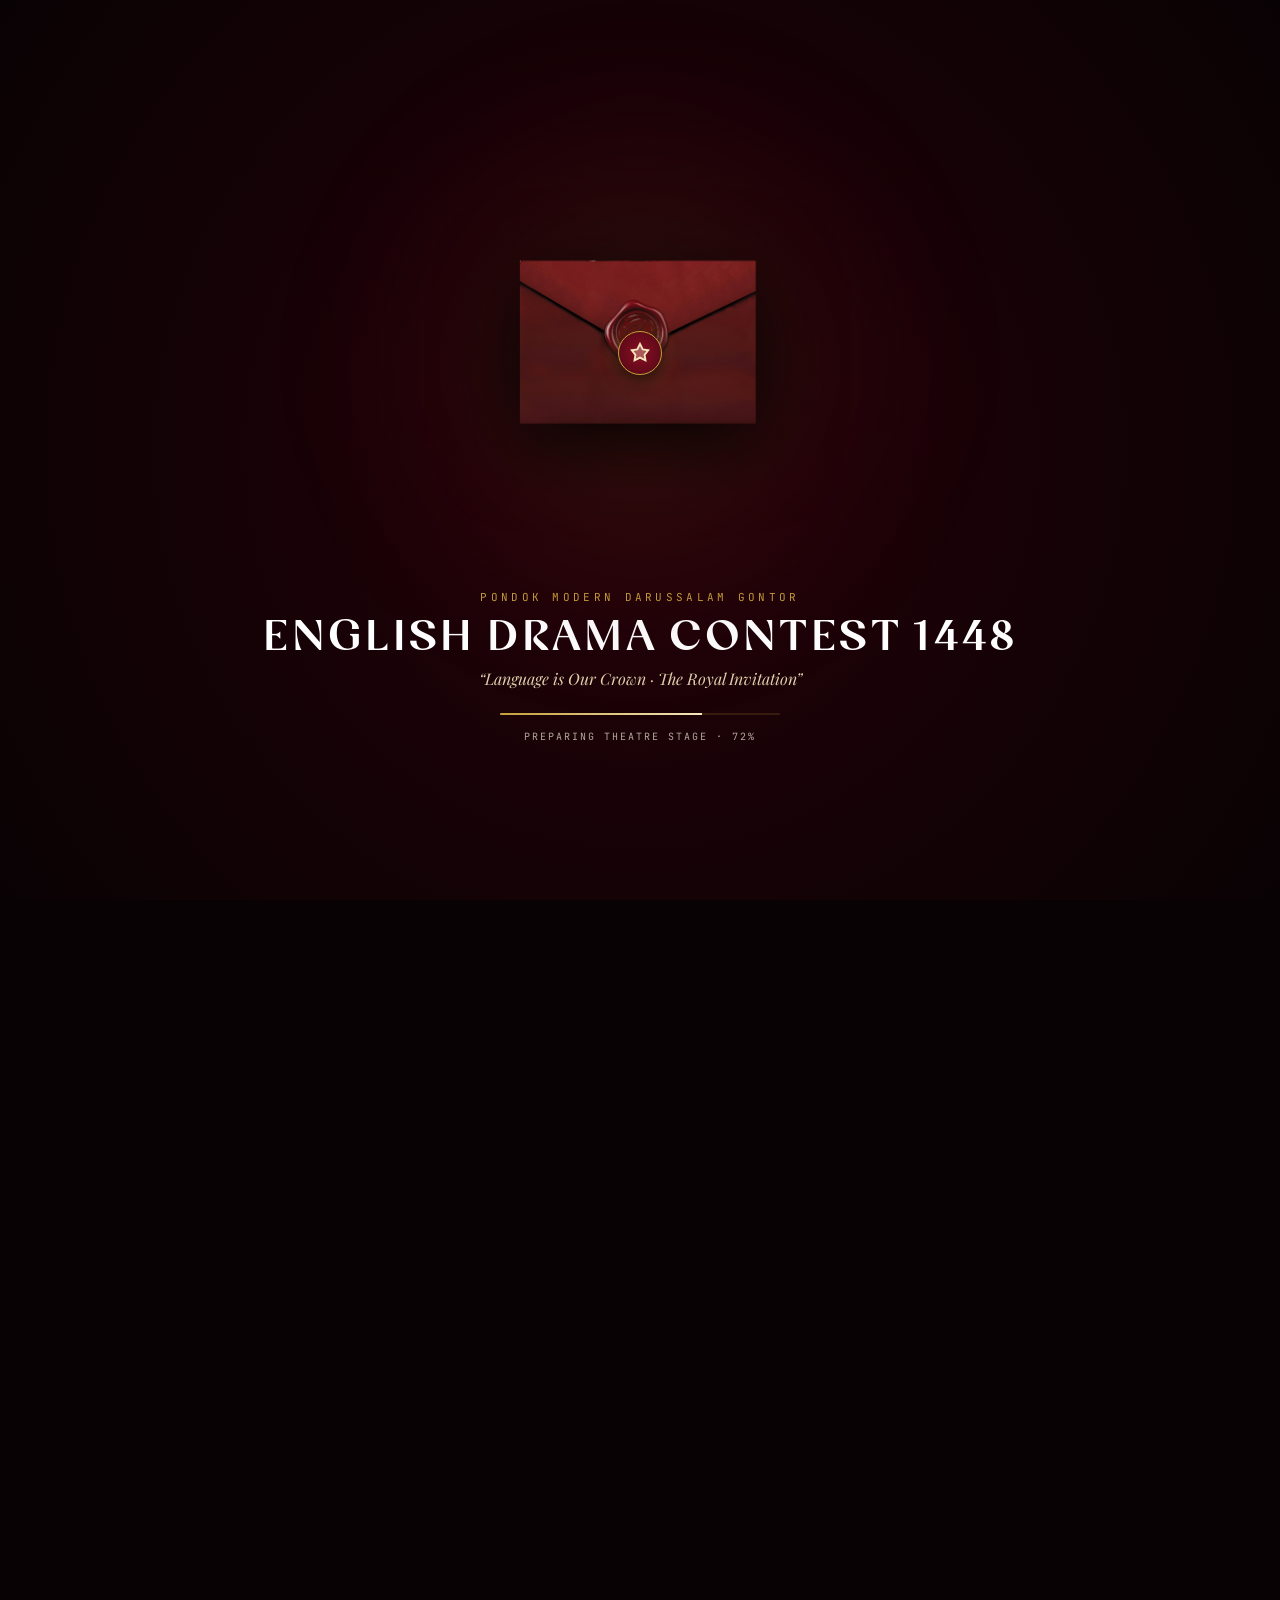
==== commit d509a85f: "Add royal envelope loading intro and scroll continuation prompts on interludes" ====
--- a/index.html
+++ b/index.html
@@ -18,6 +18,44 @@
   <link rel="stylesheet" href="css/video2.css" />
 </head>
 <body>
+
+  <!-- ==========================================================================
+       ROYAL ENVELOPE THEATRE PRELOADER & ASSET RENDER GATEWAY
+       ========================================================================== -->
+  <section id="theatre-preloader" class="theatre-preloader" aria-label="Royal Invitation Preloader">
+    <div class="preloader-spotlight" aria-hidden="true"></div>
+    
+    <!-- Royal Sealed Envelope Graphic -->
+    <div class="preloader-envelope-box" id="preloader-envelope" role="button" tabindex="0" title="Click or tap to break the royal wax seal">
+      <img id="preloader-envelope-img" src="public/assets/Closed Envelope.png" alt="Royal Sealed Envelope" class="preloader-envelope-img" />
+      <div class="preloader-wax-seal" id="preloader-wax-seal" aria-hidden="true">
+        <svg viewBox="0 0 24 24" width="22" height="22" fill="none" stroke="#F5E6BE" stroke-width="2">
+          <path d="M12 2L15 8L21 9L17 14L18 20L12 17L6 20L7 14L3 9L9 8L12 2Z" fill="#F5E6BE" fill-opacity="0.35"/>
+        </svg>
+      </div>
+    </div>
+
+    <!-- Theatrical Royal Typography -->
+    <span class="preloader-kicker">PONDOK MODERN DARUSSALAM GONTOR</span>
+    <h1 class="preloader-title">ENGLISH DRAMA CONTEST 1448</h1>
+    <p class="preloader-motto">“Language is Our Crown · The Royal Invitation”</p>
+
+    <!-- Buffer Progress Tracker -->
+    <div class="preloader-progress-wrap">
+      <div class="preloader-progress-track">
+        <div id="preloader-progress-fill" class="preloader-progress-fill"></div>
+      </div>
+      <span id="preloader-status-text" class="preloader-status-text">BUFFERING THEATRE STAGE... 0%</span>
+    </div>
+
+    <!-- Entrance Action Button -->
+    <button id="btn-enter-theatre" class="btn-enter-theatre">
+      <span>BREAK THE ROYAL SEAL · ENTER THEATRE</span>
+      <svg viewBox="0 0 24 24" width="16" height="16" fill="none" stroke="currentColor" stroke-width="2">
+        <path d="M5 12h14M12 5l7 7-7 7" stroke-linecap="round" stroke-linejoin="round"/>
+      </svg>
+    </button>
+  </section>
 
   <!-- SVG Filter Grain Definition -->
   <svg class="svg-defs" style="display:none;" aria-hidden="true">
@@ -120,6 +158,12 @@
             <p class="editorial-desc" style="font-size: 14px; line-height: 1.7;">
               Pondok Modern Darussalam Gontor educates its students across all aspects of life—language, Syari'ah, science, art, character, and mentality. The English Drama Contest Inter-Dormitory 1448 / 2026 is a premier program designed to elevate English proficiency, master the art of the podium, and forge unbreakable teamwork among actors and committees alike.
             </p>
+            <div class="interlude-scroll-prompt">
+              <span>CONTINUE SCROLLING TO ADVANCE</span>
+              <svg class="scroll-prompt-arrow" viewBox="0 0 24 24" width="14" height="14" fill="none" stroke="currentColor" stroke-width="2.5">
+                <path d="M7 10l5 5 5-5" stroke-linecap="round" stroke-linejoin="round"/>
+              </svg>
+            </div>
           </div>
         </div>
       </section>
@@ -150,6 +194,12 @@
                 <p class="col-sub">Main Auditorium of Pondok Modern Darussalam Gontor, Ponorogo.</p>
               </div>
             </div>
+            <div class="interlude-scroll-prompt">
+              <span>CONTINUE SCROLLING TO ADVANCE</span>
+              <svg class="scroll-prompt-arrow" viewBox="0 0 24 24" width="14" height="14" fill="none" stroke="currentColor" stroke-width="2.5">
+                <path d="M7 10l5 5 5-5" stroke-linecap="round" stroke-linejoin="round"/>
+              </svg>
+            </div>
           </div>
         </div>
       </section>
@@ -173,6 +223,12 @@
                 <h4 class="col-val" style="font-size: 15px;">6 Official Judging Divisions</h4>
                 <p class="col-sub">Under the guidance of PMDG Leadership, Language Advisory Council (LAC), and Teachers of ITTC/KMI. 15 original scripts are evaluated on Language, Story, Narrator, Costume &amp; Property, Performer, and Secretary.</p>
               </div>
+            </div>
+            <div class="interlude-scroll-prompt">
+              <span>CONTINUE SCROLLING · CHIEF COMMITTEES</span>
+              <svg class="scroll-prompt-arrow" viewBox="0 0 24 24" width="14" height="14" fill="none" stroke="currentColor" stroke-width="2.5">
+                <path d="M7 10l5 5 5-5" stroke-linecap="round" stroke-linejoin="round"/>
+              </svg>
             </div>
           </div>
         </div>
@@ -210,6 +266,12 @@
             “From countless nights of script recitation to final stage blocking in the dark.” Explore the 15 dormitory rehearsal filmstills below (click any photo to read manuscript):
           </p>
           <div id="cinema-filmstrip" class="cinema-filmstrip"></div>
+          <div class="interlude-scroll-prompt" style="margin-top: 18px;">
+            <span>CONTINUE SCROLLING · STAGE PHILOSOPHY</span>
+            <svg class="scroll-prompt-arrow" viewBox="0 0 24 24" width="14" height="14" fill="none" stroke="currentColor" stroke-width="2.5">
+              <path d="M7 10l5 5 5-5" stroke-linecap="round" stroke-linejoin="round"/>
+            </svg>
+          </div>
         </div>
       </section>
 
@@ -262,6 +324,13 @@
           <!-- 15 Competing Scenarios -->
           <span class="editorial-kicker" style="color:var(--gold-primary); margin-top: 16px;">15 COMPETING SCENARIOS (CLICK TO READ MANUSCRIPT)</span>
           <div id="scenarios-grid" class="scenarios-grid"></div>
+          
+          <div class="interlude-scroll-prompt" style="margin-top: 24px;">
+            <span>CONTINUE SCROLLING · THE WINNER'S CROWN</span>
+            <svg class="scroll-prompt-arrow" viewBox="0 0 24 24" width="14" height="14" fill="none" stroke="currentColor" stroke-width="2.5">
+              <path d="M7 10l5 5 5-5" stroke-linecap="round" stroke-linejoin="round"/>
+            </svg>
+          </div>
         </div>
       </section>
 
--- a/css/video2.css
+++ b/css/video2.css
@@ -839,3 +839,222 @@
   background: var(--bg-maroon-bright);
   color: #FFF;
 }
+
+/* ==========================================================================
+   THEATRE INTRO PRELOADER: "The Royal Sealed Envelope"
+   ========================================================================== */
+.theatre-preloader {
+  position: fixed;
+  inset: 0;
+  width: 100vw;
+  height: 100vh;
+  z-index: 99999;
+  background: radial-gradient(circle at center, #260309 0%, #150206 55%, #090204 100%);
+  display: flex;
+  flex-direction: column;
+  align-items: center;
+  justify-content: center;
+  padding: 24px;
+  text-align: center;
+  transition: opacity 0.8s var(--ease-theatre), visibility 0.8s var(--ease-theatre), transform 0.8s var(--ease-theatre);
+}
+
+.theatre-preloader.dismissed {
+  opacity: 0;
+  visibility: hidden;
+  transform: scale(1.04);
+  pointer-events: none;
+}
+
+.preloader-spotlight {
+  position: absolute;
+  top: 40%;
+  left: 50%;
+  transform: translate(-50%, -50%);
+  width: clamp(320px, 60vw, 650px);
+  height: clamp(320px, 60vw, 650px);
+  background: radial-gradient(circle, rgba(212, 175, 55, 0.12) 0%, rgba(107, 11, 29, 0.08) 45%, transparent 70%);
+  pointer-events: none;
+  filter: blur(40px);
+}
+
+.preloader-envelope-box {
+  position: relative;
+  width: clamp(200px, 42vw, 300px);
+  margin-bottom: 24px;
+  filter: drop-shadow(0 20px 40px rgba(0, 0, 0, 0.9));
+  cursor: pointer;
+  transition: transform 0.4s cubic-bezier(0.16, 1, 0.3, 1);
+}
+
+.preloader-envelope-box:hover {
+  transform: translateY(-4px) scale(1.02);
+}
+
+.preloader-envelope-img {
+  width: 100%;
+  height: auto;
+  display: block;
+  transition: opacity 0.4s ease;
+}
+
+.preloader-wax-seal {
+  position: absolute;
+  top: 55%;
+  left: 50%;
+  transform: translate(-50%, -50%);
+  width: 44px;
+  height: 44px;
+  border-radius: 50%;
+  background: radial-gradient(circle, #8A0E23 0%, #4E0815 100%);
+  border: 1px solid var(--gold-antique);
+  box-shadow: 0 4px 16px rgba(0, 0, 0, 0.8), 0 0 20px rgba(212, 175, 55, 0.3);
+  display: flex;
+  align-items: center;
+  justify-content: center;
+  animation: waxPulse 2.4s infinite ease-in-out;
+}
+
+@keyframes waxPulse {
+  0%, 100% {
+    box-shadow: 0 4px 16px rgba(0, 0, 0, 0.8), 0 0 10px rgba(212, 175, 55, 0.2);
+  }
+  50% {
+    box-shadow: 0 4px 24px rgba(0, 0, 0, 0.9), 0 0 26px rgba(212, 175, 55, 0.6);
+  }
+}
+
+.preloader-kicker {
+  font-family: var(--font-mono);
+  font-size: 11px;
+  letter-spacing: 0.3em;
+  color: var(--gold-antique);
+  text-transform: uppercase;
+  margin-bottom: 8px;
+}
+
+.preloader-title {
+  font-family: var(--font-vogun);
+  font-size: clamp(24px, 5vw, 42px);
+  color: #FFF;
+  letter-spacing: 0.08em;
+  line-height: 1.15;
+  margin-bottom: 8px;
+}
+
+.preloader-motto {
+  font-family: var(--font-editorial);
+  font-style: italic;
+  font-size: clamp(13px, 2vw, 16px);
+  color: var(--gold-champagne);
+  margin-bottom: 24px;
+  opacity: 0.9;
+}
+
+.preloader-progress-wrap {
+  width: 100%;
+  max-width: 280px;
+  margin-bottom: 20px;
+}
+
+.preloader-progress-track {
+  width: 100%;
+  height: 2px;
+  background: rgba(212, 175, 55, 0.15);
+  border-radius: 2px;
+  overflow: hidden;
+  margin-bottom: 8px;
+}
+
+.preloader-progress-fill {
+  width: 0%;
+  height: 100%;
+  background: linear-gradient(90deg, var(--gold-antique), var(--gold-champagne));
+  transition: width 0.2s ease;
+}
+
+.preloader-status-text {
+  font-family: var(--font-mono);
+  font-size: 10px;
+  letter-spacing: 0.2em;
+  color: var(--text-muted);
+  text-transform: uppercase;
+}
+
+.btn-enter-theatre {
+  display: inline-flex;
+  align-items: center;
+  gap: 12px;
+  padding: 12px 28px;
+  background: linear-gradient(135deg, var(--bg-maroon-rich) 0%, var(--bg-maroon-bright) 100%);
+  border: 1px solid var(--gold-primary);
+  border-radius: 3px;
+  color: #FFF;
+  font-family: var(--font-mono);
+  font-size: 11px;
+  letter-spacing: 0.22em;
+  text-transform: uppercase;
+  cursor: pointer;
+  box-shadow: 0 10px 30px rgba(0, 0, 0, 0.7), 0 0 20px rgba(212, 175, 55, 0.25);
+  transition: all 0.3s ease;
+  opacity: 0;
+  transform: translateY(8px);
+  pointer-events: none;
+}
+
+.btn-enter-theatre.ready {
+  opacity: 1;
+  transform: translateY(0);
+  pointer-events: auto;
+}
+
+.btn-enter-theatre:hover {
+  background: linear-gradient(135deg, var(--bg-maroon-bright) 0%, #8A0E23 100%);
+  box-shadow: 0 12px 36px rgba(107, 11, 29, 0.6), 0 0 28px rgba(245, 230, 190, 0.4);
+  transform: translateY(-2px);
+}
+
+/* ==========================================================================
+   SCROLL CONTINUATION HINT ("CONTINUE SCROLLING")
+   ========================================================================== */
+.interlude-scroll-prompt {
+  display: inline-flex;
+  align-items: center;
+  gap: 10px;
+  margin-top: 24px;
+  padding: 8px 18px;
+  border: 1px solid rgba(212, 175, 55, 0.25);
+  border-radius: 20px;
+  background: rgba(9, 2, 4, 0.7);
+  font-family: var(--font-mono);
+  font-size: 11px;
+  letter-spacing: 0.2em;
+  color: var(--gold-champagne);
+  text-transform: uppercase;
+  animation: pulsePrompt 2s infinite ease-in-out;
+  cursor: default;
+  user-select: none;
+}
+
+@keyframes pulsePrompt {
+  0%, 100% {
+    opacity: 0.75;
+    transform: translateY(0);
+    border-color: rgba(212, 175, 55, 0.2);
+  }
+  50% {
+    opacity: 1;
+    transform: translateY(3px);
+    border-color: rgba(212, 175, 55, 0.55);
+    box-shadow: 0 4px 16px rgba(107, 11, 29, 0.4);
+  }
+}
+
+.scroll-prompt-arrow {
+  animation: bounceArrow 1.5s infinite ease-in-out;
+}
+
+@keyframes bounceArrow {
+  0%, 100% { transform: translateY(0); }
+  50% { transform: translateY(3px); }
+}
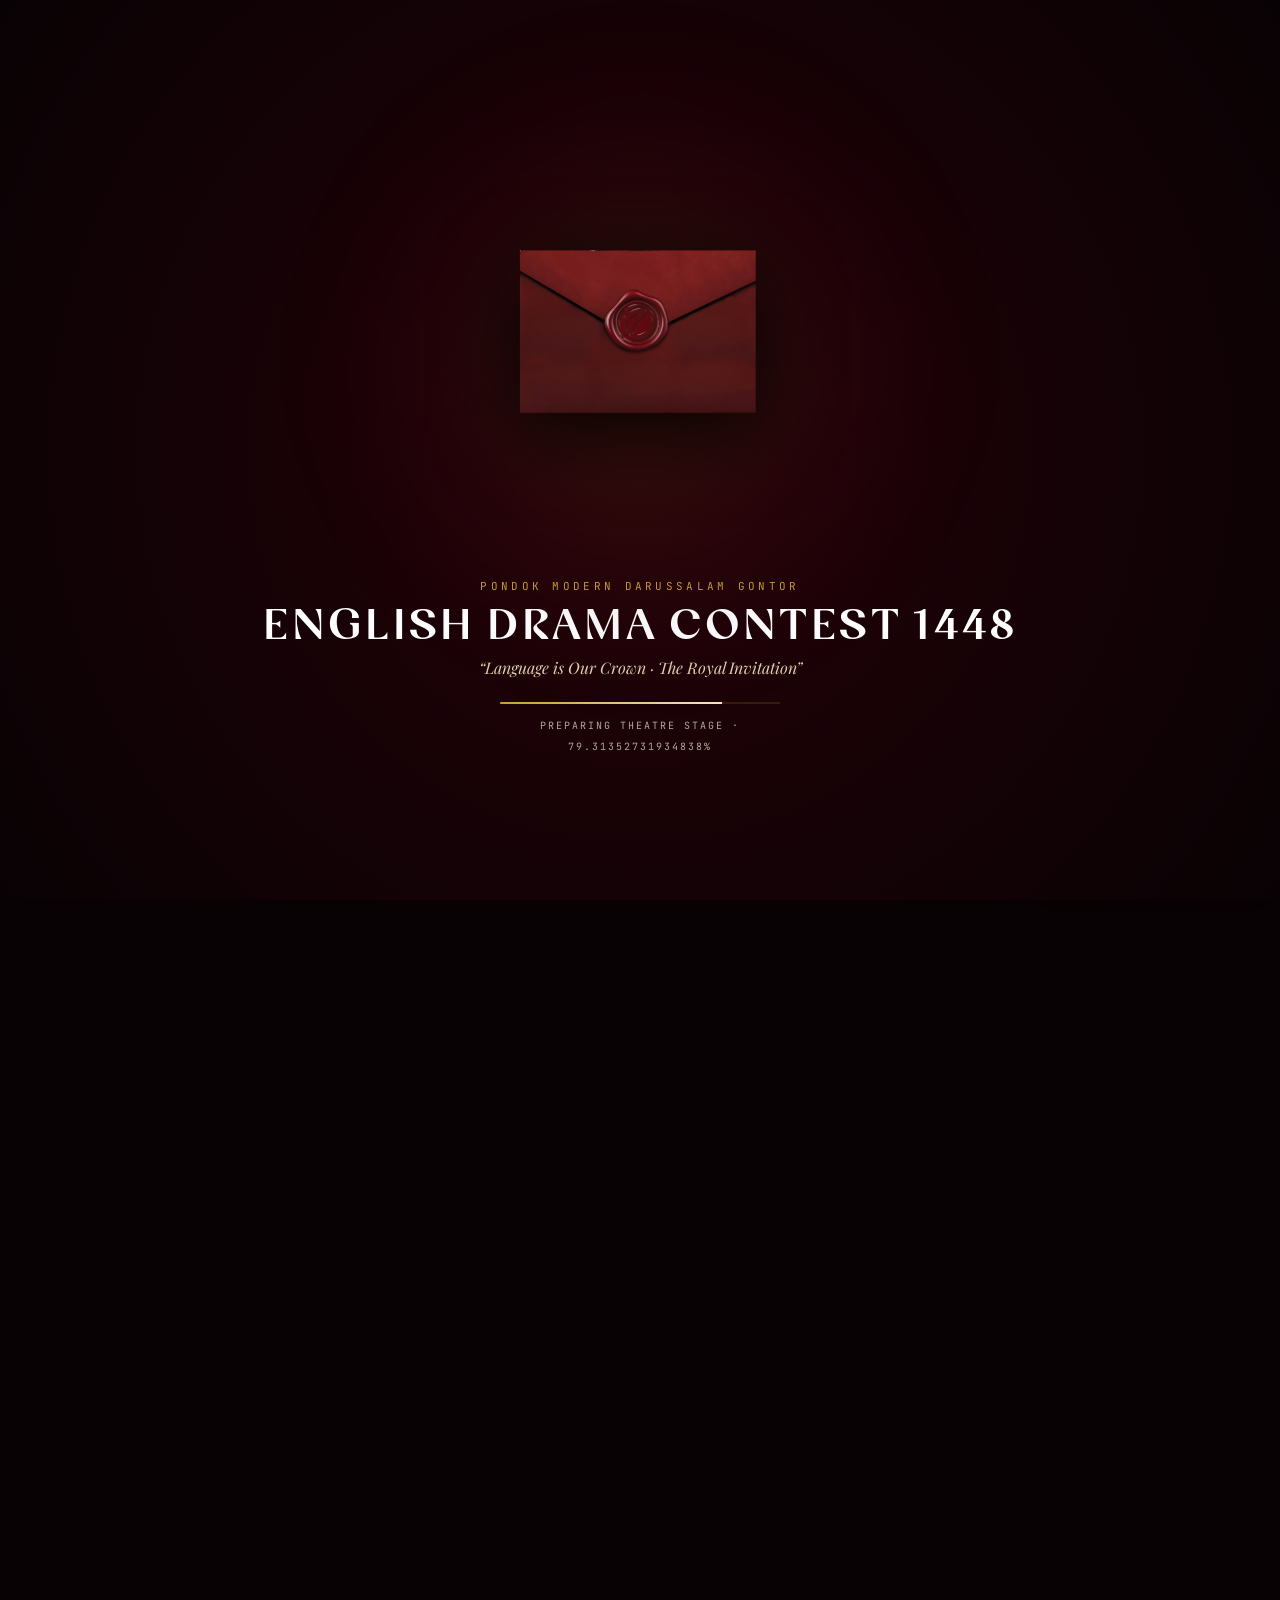
==== commit 23d08df2: "Add full theatrical orchestral soundtrack and floating audio controller" ====
--- a/index.html
+++ b/index.html
@@ -1,15 +1,19 @@
 <!DOCTYPE html>
 <html lang="en">
+
 <head>
   <meta charset="UTF-8" />
   <meta name="viewport" content="width=device-width, initial-scale=1.0, maximum-scale=5.0" />
-  <meta name="description" content="English Drama Contest Inter-Dormitory 1448/2026 at Pondok Modern Darussalam Gontor. Official Infinite Video Scrollytelling Experience with 3 Theatrical Interludes. Language is our Crown." />
+  <meta name="description"
+    content="English Drama Contest Inter-Dormitory 1448/2026 at Pondok Modern Darussalam Gontor. Official Infinite Video Scrollytelling Experience with 3 Theatrical Interludes. Language is our Crown." />
   <title>English Drama Contest 1448 / 2026 — Master Video Scrollytelling | PMDG</title>
 
   <!-- Google Fonts: Cinzel, Playfair Display, Plus Jakarta Sans, JetBrains Mono -->
   <link rel="preconnect" href="https://fonts.googleapis.com" />
   <link rel="preconnect" href="https://fonts.gstatic.com" crossorigin />
-  <link href="https://fonts.googleapis.com/css2?family=Cinzel:wght@400;600;700;800;900&family=JetBrains+Mono:wght@400;500;600&family=Playfair+Display:ital,wght@0,400;0,600;0,700;1,400&family=Plus+Jakarta+Sans:wght@300;400;500;600;700&display=swap" rel="stylesheet" />
+  <link
+    href="https://fonts.googleapis.com/css2?family=Cinzel:wght@400;600;700;800;900&family=JetBrains+Mono:wght@400;500;600&family=Playfair+Display:ital,wght@0,400;0,600;0,700;1,400&family=Plus+Jakarta+Sans:wght@300;400;500;600;700&display=swap"
+    rel="stylesheet" />
 
   <!-- Preload Master Headline Font Vogun -->
   <link rel="preload" href="Vogun-Medium.ttf" as="font" type="font/ttf" crossorigin />
@@ -17,6 +21,7 @@
   <!-- Stylesheet -->
   <link rel="stylesheet" href="css/video2.css" />
 </head>
+
 <body>
 
   <!-- ==========================================================================
@@ -24,15 +29,12 @@
        ========================================================================== -->
   <section id="theatre-preloader" class="theatre-preloader" aria-label="Royal Invitation Preloader">
     <div class="preloader-spotlight" aria-hidden="true"></div>
-    
+
     <!-- Royal Sealed Envelope Graphic -->
-    <div class="preloader-envelope-box" id="preloader-envelope" role="button" tabindex="0" title="Click or tap to break the royal wax seal">
-      <img id="preloader-envelope-img" src="public/assets/Closed Envelope.png" alt="Royal Sealed Envelope" class="preloader-envelope-img" />
-      <div class="preloader-wax-seal" id="preloader-wax-seal" aria-hidden="true">
-        <svg viewBox="0 0 24 24" width="22" height="22" fill="none" stroke="#F5E6BE" stroke-width="2">
-          <path d="M12 2L15 8L21 9L17 14L18 20L12 17L6 20L7 14L3 9L9 8L12 2Z" fill="#F5E6BE" fill-opacity="0.35"/>
-        </svg>
-      </div>
+    <div class="preloader-envelope-box" id="preloader-envelope" role="button" tabindex="0"
+      title="Click or tap to break the royal wax seal">
+      <img id="preloader-envelope-img" src="public/assets/Closed Envelope.png" alt="Royal Sealed Envelope"
+        class="preloader-envelope-img" />
     </div>
 
     <!-- Theatrical Royal Typography -->
@@ -52,10 +54,24 @@
     <button id="btn-enter-theatre" class="btn-enter-theatre">
       <span>BREAK THE ROYAL SEAL · ENTER THEATRE</span>
       <svg viewBox="0 0 24 24" width="16" height="16" fill="none" stroke="currentColor" stroke-width="2">
-        <path d="M5 12h14M12 5l7 7-7 7" stroke-linecap="round" stroke-linejoin="round"/>
+        <path d="M5 12h14M12 5l7 7-7 7" stroke-linecap="round" stroke-linejoin="round" />
       </svg>
     </button>
   </section>
+
+  <!-- High-Fidelity Theatrical Soundtrack Audio -->
+  <audio id="theatre-audio" src="public/audio/theatre-soundtrack.mp3" preload="auto" loop></audio>
+
+  <!-- Floating Minimal Audio Controller Pill -->
+  <button id="theatre-audio-pill" class="theatre-audio-pill" aria-label="Toggle Theatrical Soundtrack">
+    <div class="sound-waves" aria-hidden="true">
+      <span class="sound-wave-bar"></span>
+      <span class="sound-wave-bar"></span>
+      <span class="sound-wave-bar"></span>
+      <span class="sound-wave-bar"></span>
+    </div>
+    <span id="audio-pill-label">ORCHESTRA: MUTED</span>
+  </button>
 
   <!-- SVG Filter Grain Definition -->
   <svg class="svg-defs" style="display:none;" aria-hidden="true">
@@ -75,15 +91,8 @@
 
     <!-- Ambient Dynamic Velvet Maroon Video Glow Backdrop -->
     <div class="v2-ambient-backdrop" aria-hidden="true">
-      <video
-        id="ambient-video"
-        class="v2-ambient-video"
-        playsinline
-        webkit-playsinline
-        muted
-        preload="auto"
-        src="public/videos/master-video2.mp4"
-      ></video>
+      <video id="ambient-video" class="v2-ambient-video" playsinline webkit-playsinline muted preload="auto"
+        src="public/videos/master-video2.mp4"></video>
     </div>
 
     <!-- Theatrical Velvet Curtains -->
@@ -94,15 +103,8 @@
 
     <!-- Central Scrub Video Layer (9:16 Theatre Canvas) -->
     <div class="v2-video-container">
-      <video
-        id="scrolly-video"
-        class="v2-scrolly-video"
-        playsinline
-        webkit-playsinline
-        muted
-        preload="auto"
-        src="public/videos/master-video2.mp4"
-      ></video>
+      <video id="scrolly-video" class="v2-scrolly-video" playsinline webkit-playsinline muted preload="auto"
+        src="public/videos/master-video2.mp4"></video>
     </div>
 
     <!-- Theatrical Velvet Vignette & Noise -->
@@ -118,7 +120,8 @@
           <span class="editorial-kicker">A GRAND MASQUERADE OF ENGLISH DRAMA CONTEST</span>
           <h2 class="editorial-title">ARE YOU READY?</h2>
           <p class="editorial-desc">
-            Somethings are meant for you. Break the royal seal and step into the theatre of language, brotherhood, and honor.
+            Somethings are meant for you. Break the royal seal and step into the theatre of language, brotherhood, and
+            honor.
           </p>
         </div>
       </section>
@@ -129,7 +132,8 @@
           <span class="editorial-kicker">THE CALL TO THE PODIUM</span>
           <h2 class="editorial-title">GET READY FOR THE STAGE</h2>
           <p class="editorial-desc">
-            Prepare to witness the battle of language, mentality, and art. The summons has been unveiled for the champions of Gontor.
+            Prepare to witness the battle of language, mentality, and art. The summons has been unveiled for the
+            champions of Gontor.
           </p>
         </div>
       </section>
@@ -154,14 +158,19 @@
           </div>
           <div class="bento-collapsible-content">
             <span class="editorial-kicker">PHILOSOPHY &amp; VISION</span>
-            <h2 class="editorial-title" style="font-size: clamp(26px, 4vw, 40px); margin-bottom: 12px;">ABOUT THE AGENDA</h2>
+            <h2 class="editorial-title" style="font-size: clamp(26px, 4vw, 40px); margin-bottom: 12px;">ABOUT THE AGENDA
+            </h2>
             <p class="editorial-desc" style="font-size: 14px; line-height: 1.7;">
-              Pondok Modern Darussalam Gontor educates its students across all aspects of life—language, Syari'ah, science, art, character, and mentality. The English Drama Contest Inter-Dormitory 1448 / 2026 is a premier program designed to elevate English proficiency, master the art of the podium, and forge unbreakable teamwork among actors and committees alike.
+              Pondok Modern Darussalam Gontor educates its students across all aspects of life—language, Syari'ah,
+              science, art, character, and mentality. The English Drama Contest Inter-Dormitory 1448 / 2026 is a premier
+              program designed to elevate English proficiency, master the art of the podium, and forge unbreakable
+              teamwork among actors and committees alike.
             </p>
             <div class="interlude-scroll-prompt">
               <span>CONTINUE SCROLLING TO ADVANCE</span>
-              <svg class="scroll-prompt-arrow" viewBox="0 0 24 24" width="14" height="14" fill="none" stroke="currentColor" stroke-width="2.5">
-                <path d="M7 10l5 5 5-5" stroke-linecap="round" stroke-linejoin="round"/>
+              <svg class="scroll-prompt-arrow" viewBox="0 0 24 24" width="14" height="14" fill="none"
+                stroke="currentColor" stroke-width="2.5">
+                <path d="M7 10l5 5 5-5" stroke-linecap="round" stroke-linejoin="round" />
               </svg>
             </div>
           </div>
@@ -176,12 +185,14 @@
             <button class="btn-minimize-toggle">— MINIMIZE</button>
           </div>
           <div class="bento-collapsible-content">
-            <h2 class="editorial-title" style="font-size: clamp(24px, 3.5vw, 36px); margin-bottom: 8px;">THE EVENT ESSENTIALS</h2>
+            <h2 class="editorial-title" style="font-size: clamp(24px, 3.5vw, 36px); margin-bottom: 8px;">THE EVENT
+              ESSENTIALS</h2>
             <div class="clean-columns clean-columns-3">
               <div class="clean-column-item">
                 <span class="col-label">WHAT · THE EVENT</span>
                 <h4 class="col-val">English Drama Contest 1448</h4>
-                <p class="col-sub">The premier theatrical English drama competition among 15 student dormitories of PMDG.</p>
+                <p class="col-sub">The premier theatrical English drama competition among 15 student dormitories of
+                  PMDG.</p>
               </div>
               <div class="clean-column-item">
                 <span class="col-label">WHEN · DATE &amp; TIME</span>
@@ -196,8 +207,9 @@
             </div>
             <div class="interlude-scroll-prompt">
               <span>CONTINUE SCROLLING TO ADVANCE</span>
-              <svg class="scroll-prompt-arrow" viewBox="0 0 24 24" width="14" height="14" fill="none" stroke="currentColor" stroke-width="2.5">
-                <path d="M7 10l5 5 5-5" stroke-linecap="round" stroke-linejoin="round"/>
+              <svg class="scroll-prompt-arrow" viewBox="0 0 24 24" width="14" height="14" fill="none"
+                stroke="currentColor" stroke-width="2.5">
+                <path d="M7 10l5 5 5-5" stroke-linecap="round" stroke-linejoin="round" />
               </svg>
             </div>
           </div>
@@ -216,18 +228,24 @@
               <div class="clean-column-item">
                 <span class="col-label">WHY · THREE CORE PILLARS</span>
                 <h4 class="col-val" style="font-size: 15px;">Language, Teamwork &amp; Podium</h4>
-                <p class="col-sub">1. <em>Language is Our Crown:</em> Elevating active English proficiency across the student body.<br />2. <em>Teamwork &amp; Mentality:</em> Forging brotherhood and unshakable public stage presence.<br />3. <em>Art of the Podium:</em> Mastering communication, organizing, and dramatic performance.</p>
+                <p class="col-sub">1. <em>Language is Our Crown:</em> Elevating active English proficiency across the
+                  student body.<br />2. <em>Teamwork &amp; Mentality:</em> Forging brotherhood and unshakable public
+                  stage presence.<br />3. <em>Art of the Podium:</em> Mastering communication, organizing, and dramatic
+                  performance.</p>
               </div>
               <div class="clean-column-item">
                 <span class="col-label">WHO &amp; HOW · ADJUDICATION</span>
                 <h4 class="col-val" style="font-size: 15px;">6 Official Judging Divisions</h4>
-                <p class="col-sub">Under the guidance of PMDG Leadership, Language Advisory Council (LAC), and Teachers of ITTC/KMI. 15 original scripts are evaluated on Language, Story, Narrator, Costume &amp; Property, Performer, and Secretary.</p>
+                <p class="col-sub">Under the guidance of PMDG Leadership, Language Advisory Council (LAC), and Teachers
+                  of ITTC/KMI. 15 original scripts are evaluated on Language, Story, Narrator, Costume &amp; Property,
+                  Performer, and Secretary.</p>
               </div>
             </div>
             <div class="interlude-scroll-prompt">
               <span>CONTINUE SCROLLING · CHIEF COMMITTEES</span>
-              <svg class="scroll-prompt-arrow" viewBox="0 0 24 24" width="14" height="14" fill="none" stroke="currentColor" stroke-width="2.5">
-                <path d="M7 10l5 5 5-5" stroke-linecap="round" stroke-linejoin="round"/>
+              <svg class="scroll-prompt-arrow" viewBox="0 0 24 24" width="14" height="14" fill="none"
+                stroke="currentColor" stroke-width="2.5">
+                <path d="M7 10l5 5 5-5" stroke-linecap="round" stroke-linejoin="round" />
               </svg>
             </div>
           </div>
@@ -261,15 +279,18 @@
       <section id="step-interlude-2" class="v2-scene-step">
         <div class="cinema-gallery-wrap">
           <span class="editorial-kicker">REHEARSAL &amp; PERFORMANCE DOCUMENTATION</span>
-          <h2 class="editorial-title" style="font-size: clamp(26px, 4vw, 44px); margin-bottom: 8px;">A TIME TO REMEMBER</h2>
+          <h2 class="editorial-title" style="font-size: clamp(26px, 4vw, 44px); margin-bottom: 8px;">A TIME TO REMEMBER
+          </h2>
           <p class="editorial-desc" style="max-width: 680px; margin: 0 auto 16px; font-size: 14px;">
-            “From countless nights of script recitation to final stage blocking in the dark.” Explore the 15 dormitory rehearsal filmstills below (click any photo to read manuscript):
+            “From countless nights of script recitation to final stage blocking in the dark.” Explore the 15 dormitory
+            rehearsal filmstills below (click any photo to read manuscript):
           </p>
           <div id="cinema-filmstrip" class="cinema-filmstrip"></div>
           <div class="interlude-scroll-prompt" style="margin-top: 18px;">
             <span>CONTINUE SCROLLING · STAGE PHILOSOPHY</span>
-            <svg class="scroll-prompt-arrow" viewBox="0 0 24 24" width="14" height="14" fill="none" stroke="currentColor" stroke-width="2.5">
-              <path d="M7 10l5 5 5-5" stroke-linecap="round" stroke-linejoin="round"/>
+            <svg class="scroll-prompt-arrow" viewBox="0 0 24 24" width="14" height="14" fill="none"
+              stroke="currentColor" stroke-width="2.5">
+              <path d="M7 10l5 5 5-5" stroke-linecap="round" stroke-linejoin="round" />
             </svg>
           </div>
         </div>
@@ -292,17 +313,20 @@
             <div class="clean-column-item">
               <span class="col-label">02 · LETTER 'E'</span>
               <h4 class="col-val" style="font-size: 15px;">English Mastery</h4>
-              <p class="col-sub">Signifies English mastery; whoever masters English will grab the whole world, just like a king.</p>
+              <p class="col-sub">Signifies English mastery; whoever masters English will grab the whole world, just like
+                a king.</p>
             </div>
             <div class="clean-column-item">
               <span class="col-label">03 · RUBY &amp; LEAF</span>
               <h4 class="col-val" style="font-size: 15px;">Priceless Value &amp; Growth</h4>
-              <p class="col-sub">Ruby embodies the priceless value of language; Leaf represents language growing to its pinnacle.</p>
+              <p class="col-sub">Ruby embodies the priceless value of language; Leaf represents language growing to its
+                pinnacle.</p>
             </div>
             <div class="clean-column-item">
               <span class="col-label">04 · STRAIGHT LINE</span>
               <h4 class="col-val" style="font-size: 15px;">Solid Foundation</h4>
-              <p class="col-sub">Illustrates that language is a solid, unyielding foundation of character and education.</p>
+              <p class="col-sub">Illustrates that language is a solid, unyielding foundation of character and education.
+              </p>
             </div>
           </div>
         </div>
@@ -312,9 +336,11 @@
       <section id="step-interlude-3" class="v2-scene-step">
         <div class="arena-wrap">
           <span class="editorial-kicker">INTERLUDE III · OFFICIAL ADJUDICATORS &amp; 15 SCENARIOS</span>
-          <h2 class="editorial-title" style="font-size: clamp(26px, 4vw, 42px); margin-bottom: 8px;">THE ARENA OF 15 PLAYS</h2>
+          <h2 class="editorial-title" style="font-size: clamp(26px, 4vw, 42px); margin-bottom: 8px;">THE ARENA OF 15
+            PLAYS</h2>
           <p class="editorial-desc" style="font-size: 14px; margin-bottom: 24px;">
-            Adjudicated by six distinguished official judges. Select any manuscript to explore the official synopsis, characters, cast, and moral of the story:
+            Adjudicated by six distinguished official judges. Select any manuscript to explore the official synopsis,
+            characters, cast, and moral of the story:
           </p>
 
           <!-- Judges Row -->
@@ -322,13 +348,15 @@
           <div id="judges-row" class="judges-row"></div>
 
           <!-- 15 Competing Scenarios -->
-          <span class="editorial-kicker" style="color:var(--gold-primary); margin-top: 16px;">15 COMPETING SCENARIOS (CLICK TO READ MANUSCRIPT)</span>
+          <span class="editorial-kicker" style="color:var(--gold-primary); margin-top: 16px;">15 COMPETING SCENARIOS
+            (CLICK TO READ MANUSCRIPT)</span>
           <div id="scenarios-grid" class="scenarios-grid"></div>
-          
+
           <div class="interlude-scroll-prompt" style="margin-top: 24px;">
             <span>CONTINUE SCROLLING · THE WINNER'S CROWN</span>
-            <svg class="scroll-prompt-arrow" viewBox="0 0 24 24" width="14" height="14" fill="none" stroke="currentColor" stroke-width="2.5">
-              <path d="M7 10l5 5 5-5" stroke-linecap="round" stroke-linejoin="round"/>
+            <svg class="scroll-prompt-arrow" viewBox="0 0 24 24" width="14" height="14" fill="none"
+              stroke="currentColor" stroke-width="2.5">
+              <path d="M7 10l5 5 5-5" stroke-linecap="round" stroke-linejoin="round" />
             </svg>
           </div>
         </div>
@@ -350,17 +378,21 @@
         <div class="editorial-wrap-center">
           <span class="editorial-kicker">15 DORMITORIES · 1 ULTIMATE CROWN</span>
           <h2 class="editorial-title">WHO WILL BE THE WINNER?</h2>
-          <p class="editorial-desc" style="font-family:var(--font-editorial); font-style:italic; font-size:18px; color:var(--gold-champagne); margin-bottom:12px;">
+          <p class="editorial-desc"
+            style="font-family:var(--font-editorial); font-style:italic; font-size:18px; color:var(--gold-champagne); margin-bottom:12px;">
             “Art is honorable. Those who do not respect art are themselves without honor.”
           </p>
-          <p style="font-family:var(--font-mono); font-size:11px; letter-spacing:0.2em; color:var(--gold-antique); margin-bottom:28px;">
+          <p
+            style="font-family:var(--font-mono); font-size:11px; letter-spacing:0.2em; color:var(--gold-antique); margin-bottom:28px;">
             — TRIMURTI OF PONDOK MODERN DARUSSALAM GONTOR
           </p>
           <div style="display:flex; justify-content:center; gap:16px; flex-wrap:wrap;">
-            <a href="Scenarios Compilation (Manuscript).pdf" target="_blank" class="hud-minimal-btn active" style="padding:12px 24px; text-decoration:none;">
+            <a href="Scenarios Compilation (Manuscript).pdf" target="_blank" class="hud-minimal-btn active"
+              style="padding:12px 24px; text-decoration:none;">
               <span>READ FULL MANUSCRIPT PDF</span>
             </a>
-            <a href="Scenarios Compilation (Preface).pdf" target="_blank" class="hud-minimal-btn" style="padding:12px 24px; text-decoration:none;">
+            <a href="Scenarios Compilation (Preface).pdf" target="_blank" class="hud-minimal-btn"
+              style="padding:12px 24px; text-decoration:none;">
               <span>PREFACE BOOKLET PDF</span>
             </a>
           </div>
@@ -376,16 +408,20 @@
       <button id="btn-close-drawer" class="drawer-close" aria-label="Close">&times;</button>
       <span id="drawer-chap" class="editorial-kicker">CHAPTER 01</span>
       <h2 id="drawer-play-title" class="editorial-title" style="font-size:26px;">Play Title</h2>
-      <img id="drawer-poster" src="" alt="Poster" style="width:100%; height:240px; object-fit:cover; border-radius:3px; border:1px solid var(--gold-hairline); margin:12px 0 20px;" onerror="this.src='public/images/scene-clean/ARE YOU READY.png';" />
-      
+      <img id="drawer-poster" src="" alt="Poster"
+        style="width:100%; height:240px; object-fit:cover; border-radius:3px; border:1px solid var(--gold-hairline); margin:12px 0 20px;"
+        onerror="this.src='public/images/scene-clean/ARE YOU READY.png';" />
+
       <span class="editorial-kicker">CHARACTERS &amp; CAST</span>
       <div id="drawer-characters" style="margin-bottom:20px;"></div>
-      
+
       <span class="editorial-kicker">OFFICIAL SYNOPSIS</span>
       <p id="drawer-synopsis" class="editorial-desc" style="font-size:14px; line-height:1.75; margin-bottom:20px;"></p>
-      
+
       <span class="editorial-kicker">MORAL OF THE STORY</span>
-      <p id="drawer-moral" style="font-family:var(--font-editorial); font-style:italic; font-size:15px; color:var(--gold-champagne); margin-bottom:16px;"></p>
+      <p id="drawer-moral"
+        style="font-family:var(--font-editorial); font-style:italic; font-size:15px; color:var(--gold-champagne); margin-bottom:16px;">
+      </p>
       <p id="drawer-quote" style="font-size:13px; color:var(--text-muted); line-height:1.6;"></p>
     </div>
   </div>
@@ -396,4 +432,5 @@
   <!-- Video 2 Controller -->
   <script src="js/video2.js"></script>
 </body>
-</html>
+
+</html>
--- a/css/video2.css
+++ b/css/video2.css
@@ -1058,3 +1058,73 @@
   0%, 100% { transform: translateY(0); }
   50% { transform: translateY(3px); }
 }
+
+/* ==========================================================================
+   FLOATING CINEMATIC AUDIO / ORCHESTRA PILL
+   ========================================================================== */
+.theatre-audio-pill {
+  position: fixed;
+  bottom: 24px;
+  right: 24px;
+  z-index: 10000;
+  display: inline-flex;
+  align-items: center;
+  gap: 10px;
+  padding: 8px 16px;
+  background: rgba(15, 2, 6, 0.88);
+  border: 1px solid rgba(212, 175, 55, 0.35);
+  border-radius: 30px;
+  backdrop-filter: blur(14px);
+  -webkit-backdrop-filter: blur(14px);
+  color: var(--gold-champagne);
+  font-family: var(--font-mono);
+  font-size: 11px;
+  letter-spacing: 0.18em;
+  text-transform: uppercase;
+  cursor: pointer;
+  box-shadow: 0 8px 24px rgba(0, 0, 0, 0.7), 0 0 16px rgba(107, 11, 29, 0.35);
+  transition: all 0.3s cubic-bezier(0.16, 1, 0.3, 1);
+  user-select: none;
+}
+
+.theatre-audio-pill:hover {
+  background: rgba(56, 5, 14, 0.95);
+  border-color: var(--gold-primary);
+  box-shadow: 0 10px 28px rgba(0, 0, 0, 0.85), 0 0 24px rgba(212, 175, 55, 0.55);
+  transform: translateY(-2px);
+  color: #FFF;
+}
+
+.sound-waves {
+  display: flex;
+  align-items: center;
+  gap: 2.5px;
+  height: 14px;
+}
+
+.sound-wave-bar {
+  width: 2.5px;
+  height: 4px;
+  background: var(--gold-champagne);
+  border-radius: 1px;
+  transition: height 0.2s ease, background-color 0.2s ease;
+}
+
+.theatre-audio-pill.playing .sound-wave-bar:nth-child(1) {
+  animation: waveAnim 0.9s infinite ease-in-out 0.1s;
+}
+.theatre-audio-pill.playing .sound-wave-bar:nth-child(2) {
+  animation: waveAnim 1.1s infinite ease-in-out 0.25s;
+}
+.theatre-audio-pill.playing .sound-wave-bar:nth-child(3) {
+  animation: waveAnim 0.8s infinite ease-in-out 0.4s;
+}
+.theatre-audio-pill.playing .sound-wave-bar:nth-child(4) {
+  animation: waveAnim 1.0s infinite ease-in-out 0.15s;
+}
+
+@keyframes waveAnim {
+  0%, 100% { height: 4px; }
+  50% { height: 14px; background: #FFF; }
+}
+
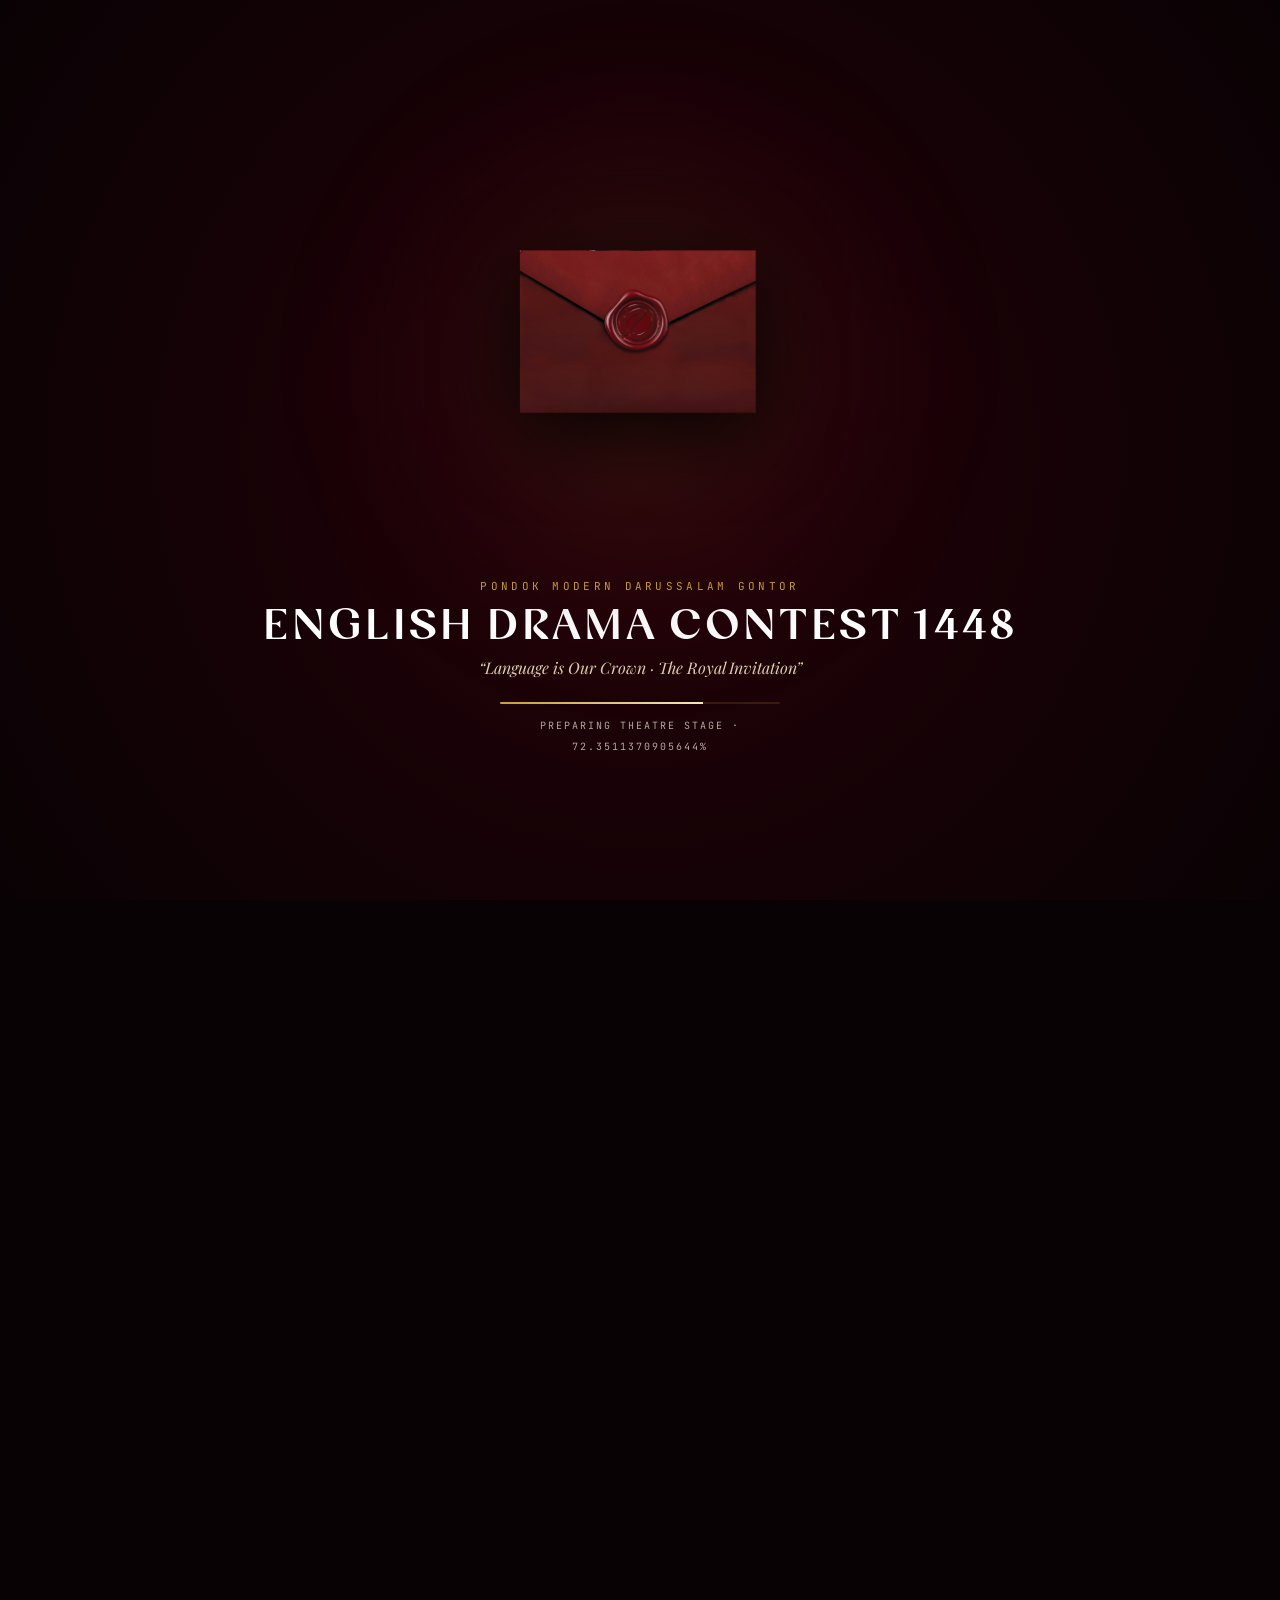
==== commit ec78e9b3: "Replace wide audio pill with compact circular play icon and fix interlude audio looping" ====
--- a/index.html
+++ b/index.html
@@ -62,15 +62,17 @@
   <!-- High-Fidelity Theatrical Soundtrack Audio -->
   <audio id="theatre-audio" src="public/audio/theatre-soundtrack.mp3" preload="auto" loop></audio>
 
-  <!-- Floating Minimal Audio Controller Pill -->
-  <button id="theatre-audio-pill" class="theatre-audio-pill" aria-label="Toggle Theatrical Soundtrack">
-    <div class="sound-waves" aria-hidden="true">
-      <span class="sound-wave-bar"></span>
-      <span class="sound-wave-bar"></span>
-      <span class="sound-wave-bar"></span>
-      <span class="sound-wave-bar"></span>
-    </div>
-    <span id="audio-pill-label">ORCHESTRA: MUTED</span>
+  <!-- Floating Minimal Audio Controller (Icon Only) -->
+  <button id="theatre-audio-btn" class="theatre-audio-btn" aria-label="Toggle Theatrical Soundtrack" title="Toggle Theatrical Soundtrack">
+    <!-- Play Icon (shown when paused) -->
+    <svg class="audio-icon-play" viewBox="0 0 24 24" width="15" height="15" fill="currentColor">
+      <polygon points="6 3 20 12 6 21 6 3"></polygon>
+    </svg>
+    <!-- Pause Icon (shown when playing) -->
+    <svg class="audio-icon-pause" viewBox="0 0 24 24" width="15" height="15" fill="currentColor">
+      <rect x="6" y="4" width="4" height="16" rx="1"></rect>
+      <rect x="14" y="4" width="4" height="16" rx="1"></rect>
+    </svg>
   </button>
 
   <!-- SVG Filter Grain Definition -->
--- a/css/video2.css
+++ b/css/video2.css
@@ -1060,71 +1060,60 @@
 }
 
 /* ==========================================================================
-   FLOATING CINEMATIC AUDIO / ORCHESTRA PILL
+   FLOATING CINEMATIC AUDIO / PLAY-PAUSE ICON BUTTON
    ========================================================================== */
-.theatre-audio-pill {
+.theatre-audio-btn {
   position: fixed;
   bottom: 24px;
   right: 24px;
   z-index: 10000;
-  display: inline-flex;
-  align-items: center;
-  gap: 10px;
-  padding: 8px 16px;
+  width: 40px;
+  height: 40px;
+  border-radius: 50%;
   background: rgba(15, 2, 6, 0.88);
-  border: 1px solid rgba(212, 175, 55, 0.35);
-  border-radius: 30px;
+  border: 1px solid rgba(212, 175, 55, 0.38);
   backdrop-filter: blur(14px);
   -webkit-backdrop-filter: blur(14px);
   color: var(--gold-champagne);
-  font-family: var(--font-mono);
-  font-size: 11px;
-  letter-spacing: 0.18em;
-  text-transform: uppercase;
+  display: flex;
+  align-items: center;
+  justify-content: center;
   cursor: pointer;
-  box-shadow: 0 8px 24px rgba(0, 0, 0, 0.7), 0 0 16px rgba(107, 11, 29, 0.35);
+  box-shadow: 0 6px 20px rgba(0, 0, 0, 0.75), 0 0 14px rgba(107, 11, 29, 0.35);
   transition: all 0.3s cubic-bezier(0.16, 1, 0.3, 1);
-  user-select: none;
-}
-
-.theatre-audio-pill:hover {
+  padding: 0;
+  outline: none;
+}
+
+.theatre-audio-btn:hover {
   background: rgba(56, 5, 14, 0.95);
   border-color: var(--gold-primary);
-  box-shadow: 0 10px 28px rgba(0, 0, 0, 0.85), 0 0 24px rgba(212, 175, 55, 0.55);
-  transform: translateY(-2px);
+  box-shadow: 0 8px 26px rgba(0, 0, 0, 0.85), 0 0 22px rgba(212, 175, 55, 0.55);
+  transform: scale(1.08);
   color: #FFF;
 }
 
-.sound-waves {
-  display: flex;
-  align-items: center;
-  gap: 2.5px;
-  height: 14px;
-}
-
-.sound-wave-bar {
-  width: 2.5px;
-  height: 4px;
-  background: var(--gold-champagne);
-  border-radius: 1px;
-  transition: height 0.2s ease, background-color 0.2s ease;
-}
-
-.theatre-audio-pill.playing .sound-wave-bar:nth-child(1) {
-  animation: waveAnim 0.9s infinite ease-in-out 0.1s;
-}
-.theatre-audio-pill.playing .sound-wave-bar:nth-child(2) {
-  animation: waveAnim 1.1s infinite ease-in-out 0.25s;
-}
-.theatre-audio-pill.playing .sound-wave-bar:nth-child(3) {
-  animation: waveAnim 0.8s infinite ease-in-out 0.4s;
-}
-.theatre-audio-pill.playing .sound-wave-bar:nth-child(4) {
-  animation: waveAnim 1.0s infinite ease-in-out 0.15s;
-}
-
-@keyframes waveAnim {
-  0%, 100% { height: 4px; }
-  50% { height: 14px; background: #FFF; }
-}
-
+.theatre-audio-btn .audio-icon-play {
+  display: block;
+  margin-left: 2px; /* optical center for triangle */
+  transition: transform 0.2s ease;
+}
+
+.theatre-audio-btn .audio-icon-pause {
+  display: none;
+  transition: transform 0.2s ease;
+}
+
+.theatre-audio-btn.playing {
+  border-color: var(--gold-primary);
+  box-shadow: 0 6px 20px rgba(0, 0, 0, 0.7), 0 0 16px rgba(212, 175, 55, 0.35);
+}
+
+.theatre-audio-btn.playing .audio-icon-play {
+  display: none;
+}
+
+.theatre-audio-btn.playing .audio-icon-pause {
+  display: block;
+}
+
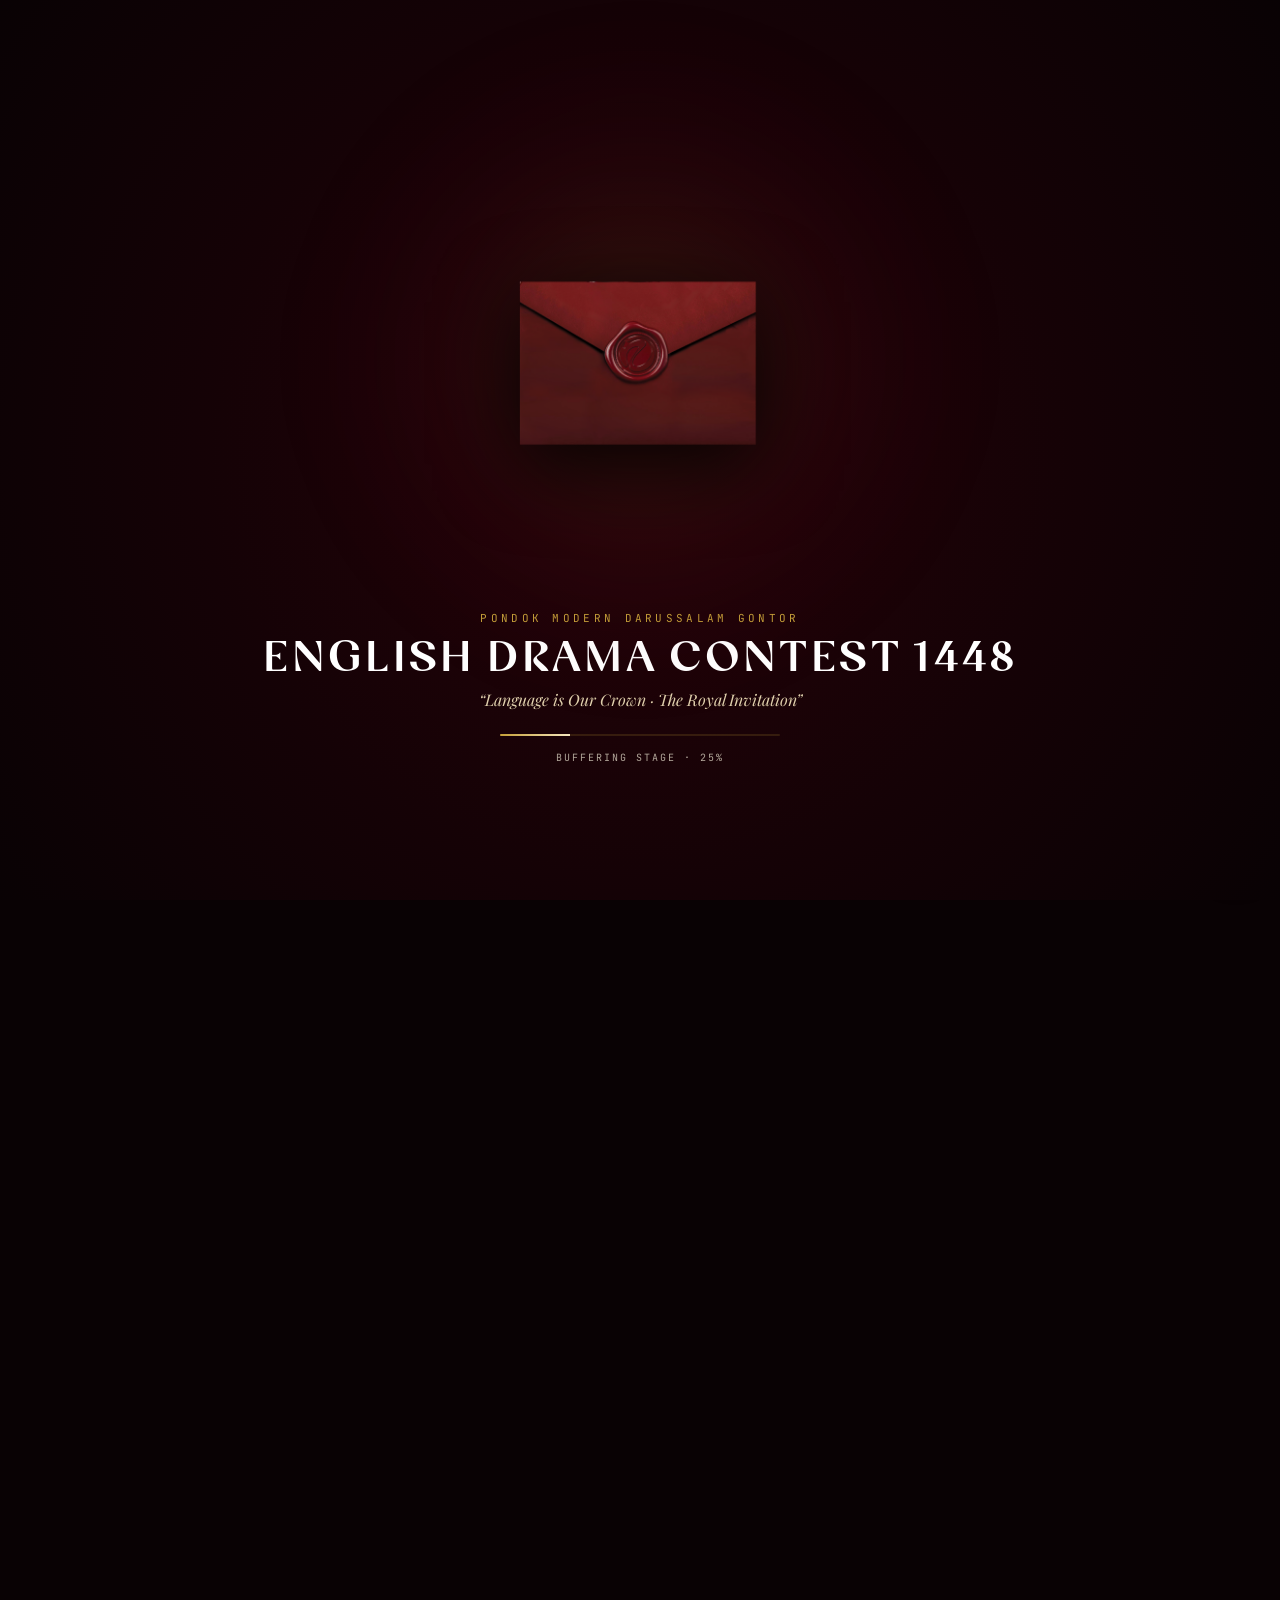
==== commit 70880466: "feat: clean minimal bento cards, smooth envelope crossfade, real video buffering" ====
--- a/index.html
+++ b/index.html
@@ -30,33 +30,27 @@
   <section id="theatre-preloader" class="theatre-preloader" aria-label="Royal Invitation Preloader">
     <div class="preloader-spotlight" aria-hidden="true"></div>
 
-    <!-- Royal Sealed Envelope Graphic -->
+    <!-- Royal Sealed Envelope — Crossfade from Closed to Opened -->
     <div class="preloader-envelope-box" id="preloader-envelope" role="button" tabindex="0"
-      title="Click or tap to break the royal wax seal">
-      <img id="preloader-envelope-img" src="public/assets/Closed Envelope.png" alt="Royal Sealed Envelope"
-        class="preloader-envelope-img" />
+      title="Tap to enter the theatre">
+      <img id="preloader-env-closed" src="public/assets/Closed Envelope.png" alt="Royal Sealed Envelope"
+        class="env-img env-closed" />
+      <img id="preloader-env-open" src="public/assets/Opened Envelope.png" alt="Royal Opened Envelope"
+        class="env-img env-open" loading="eager" />
     </div>
 
     <!-- Theatrical Royal Typography -->
     <span class="preloader-kicker">PONDOK MODERN DARUSSALAM GONTOR</span>
     <h1 class="preloader-title">ENGLISH DRAMA CONTEST 1448</h1>
-    <p class="preloader-motto">“Language is Our Crown · The Royal Invitation”</p>
+    <p class="preloader-motto">&ldquo;Language is Our Crown &middot; The Royal Invitation&rdquo;</p>
 
     <!-- Buffer Progress Tracker -->
     <div class="preloader-progress-wrap">
       <div class="preloader-progress-track">
         <div id="preloader-progress-fill" class="preloader-progress-fill"></div>
       </div>
-      <span id="preloader-status-text" class="preloader-status-text">BUFFERING THEATRE STAGE... 0%</span>
-    </div>
-
-    <!-- Entrance Action Button -->
-    <button id="btn-enter-theatre" class="btn-enter-theatre">
-      <span>BREAK THE ROYAL SEAL · ENTER THEATRE</span>
-      <svg viewBox="0 0 24 24" width="16" height="16" fill="none" stroke="currentColor" stroke-width="2">
-        <path d="M5 12h14M12 5l7 7-7 7" stroke-linecap="round" stroke-linejoin="round" />
-      </svg>
-    </button>
+      <span id="preloader-status-text" class="preloader-status-text">BUFFERING THEATRE STAGE&hellip; 0%</span>
+    </div>
   </section>
 
   <!-- High-Fidelity Theatrical Soundtrack Audio -->
@@ -155,25 +149,25 @@
       <section id="step-interlude-1a" class="v2-scene-step">
         <div class="editorial-bento-card">
           <div class="step-nav-header">
-            <span class="step-badge">INTERLUDE I · AGENDA PROFILE (1/3)</span>
-            <button class="btn-minimize-toggle">— MINIMIZE</button>
+            <span class="step-badge">INTERLUDE I &middot; AGENDA PROFILE (1/3)</span>
+            <button class="btn-minimize-toggle">&mdash; MINIMIZE</button>
           </div>
           <div class="bento-collapsible-content">
             <span class="editorial-kicker">PHILOSOPHY &amp; VISION</span>
-            <h2 class="editorial-title" style="font-size: clamp(26px, 4vw, 40px); margin-bottom: 12px;">ABOUT THE AGENDA
-            </h2>
-            <p class="editorial-desc" style="font-size: 14px; line-height: 1.7;">
-              Pondok Modern Darussalam Gontor educates its students across all aspects of life—language, Syari'ah,
+            <h2 class="editorial-title" style="font-size: clamp(24px, 3.8vw, 38px); margin-bottom: 10px;">ABOUT THE AGENDA</h2>
+            <p class="editorial-desc" style="font-size: 13px; line-height: 1.75; max-width: 580px;">
+              Pondok Modern Darussalam Gontor educates its students across all aspects of life&mdash;language, Syari'ah,
               science, art, character, and mentality. The English Drama Contest Inter-Dormitory 1448 / 2026 is a premier
               program designed to elevate English proficiency, master the art of the podium, and forge unbreakable
               teamwork among actors and committees alike.
             </p>
             <div class="interlude-scroll-prompt">
-              <span>CONTINUE SCROLLING TO ADVANCE</span>
-              <svg class="scroll-prompt-arrow" viewBox="0 0 24 24" width="14" height="14" fill="none"
-                stroke="currentColor" stroke-width="2.5">
-                <path d="M7 10l5 5 5-5" stroke-linecap="round" stroke-linejoin="round" />
-              </svg>
+              <span>Continue Scrolling to Advance</span>
+              <div class="scroll-prompt-chevrons" aria-hidden="true">
+                <svg viewBox="0 0 20 10" width="18" height="9" fill="none" stroke-width="1.8"><path d="M2 2l8 6 8-6" stroke-linecap="round" stroke-linejoin="round"/></svg>
+                <svg viewBox="0 0 20 10" width="18" height="9" fill="none" stroke-width="1.8"><path d="M2 2l8 6 8-6" stroke-linecap="round" stroke-linejoin="round"/></svg>
+                <svg viewBox="0 0 20 10" width="18" height="9" fill="none" stroke-width="1.8"><path d="M2 2l8 6 8-6" stroke-linecap="round" stroke-linejoin="round"/></svg>
+              </div>
             </div>
           </div>
         </div>
@@ -183,36 +177,35 @@
       <section id="step-interlude-1b" class="v2-scene-step">
         <div class="editorial-bento-card">
           <div class="step-nav-header">
-            <span class="step-badge">INTERLUDE I · 5W + 1H KEY FACTS (2/3)</span>
-            <button class="btn-minimize-toggle">— MINIMIZE</button>
+            <span class="step-badge">INTERLUDE I &middot; 5W + 1H KEY FACTS (2/3)</span>
+            <button class="btn-minimize-toggle">&mdash; MINIMIZE</button>
           </div>
           <div class="bento-collapsible-content">
-            <h2 class="editorial-title" style="font-size: clamp(24px, 3.5vw, 36px); margin-bottom: 8px;">THE EVENT
-              ESSENTIALS</h2>
+            <h2 class="editorial-title" style="font-size: clamp(22px, 3.2vw, 34px); margin-bottom: 6px;">THE EVENT ESSENTIALS</h2>
             <div class="clean-columns clean-columns-3">
               <div class="clean-column-item">
-                <span class="col-label">WHAT · THE EVENT</span>
+                <span class="col-label">WHAT &middot; THE EVENT</span>
                 <h4 class="col-val">English Drama Contest 1448</h4>
-                <p class="col-sub">The premier theatrical English drama competition among 15 student dormitories of
-                  PMDG.</p>
+                <p class="col-sub">The premier theatrical English drama competition among 15 student dormitories of PMDG.</p>
               </div>
               <div class="clean-column-item">
-                <span class="col-label">WHEN · DATE &amp; TIME</span>
+                <span class="col-label">WHEN &middot; DATE &amp; TIME</span>
                 <h4 class="col-val">Friday, 16 October 2026</h4>
-                <p class="col-sub">08:00 WIB – Finished · The grand D-Day commences at Meeting Hall.</p>
+                <p class="col-sub">08:00 WIB &ndash; Finished &middot; The grand D-Day commences at Meeting Hall.</p>
               </div>
               <div class="clean-column-item">
-                <span class="col-label">WHERE · VENUE</span>
+                <span class="col-label">WHERE &middot; VENUE</span>
                 <h4 class="col-val">Meeting Hall / New BPPM</h4>
                 <p class="col-sub">Main Auditorium of Pondok Modern Darussalam Gontor, Ponorogo.</p>
               </div>
             </div>
             <div class="interlude-scroll-prompt">
-              <span>CONTINUE SCROLLING TO ADVANCE</span>
-              <svg class="scroll-prompt-arrow" viewBox="0 0 24 24" width="14" height="14" fill="none"
-                stroke="currentColor" stroke-width="2.5">
-                <path d="M7 10l5 5 5-5" stroke-linecap="round" stroke-linejoin="round" />
-              </svg>
+              <span>Continue Scrolling to Advance</span>
+              <div class="scroll-prompt-chevrons" aria-hidden="true">
+                <svg viewBox="0 0 20 10" width="18" height="9" fill="none" stroke-width="1.8"><path d="M2 2l8 6 8-6" stroke-linecap="round" stroke-linejoin="round"/></svg>
+                <svg viewBox="0 0 20 10" width="18" height="9" fill="none" stroke-width="1.8"><path d="M2 2l8 6 8-6" stroke-linecap="round" stroke-linejoin="round"/></svg>
+                <svg viewBox="0 0 20 10" width="18" height="9" fill="none" stroke-width="1.8"><path d="M2 2l8 6 8-6" stroke-linecap="round" stroke-linejoin="round"/></svg>
+              </div>
             </div>
           </div>
         </div>
@@ -222,33 +215,34 @@
       <section id="step-interlude-1c" class="v2-scene-step">
         <div class="editorial-bento-card">
           <div class="step-nav-header">
-            <span class="step-badge">INTERLUDE I · PURPOSE &amp; ADJUDICATION (3/3)</span>
-            <button class="btn-minimize-toggle">— MINIMIZE</button>
+            <span class="step-badge">INTERLUDE I &middot; PURPOSE &amp; ADJUDICATION (3/3)</span>
+            <button class="btn-minimize-toggle">&mdash; MINIMIZE</button>
           </div>
           <div class="bento-collapsible-content">
             <div class="clean-columns clean-columns-2">
               <div class="clean-column-item">
-                <span class="col-label">WHY · THREE CORE PILLARS</span>
-                <h4 class="col-val" style="font-size: 15px;">Language, Teamwork &amp; Podium</h4>
+                <span class="col-label">WHY &middot; THREE CORE PILLARS</span>
+                <h4 class="col-val" style="font-size: 14px;">Language, Teamwork &amp; Podium</h4>
                 <p class="col-sub">1. <em>Language is Our Crown:</em> Elevating active English proficiency across the
                   student body.<br />2. <em>Teamwork &amp; Mentality:</em> Forging brotherhood and unshakable public
                   stage presence.<br />3. <em>Art of the Podium:</em> Mastering communication, organizing, and dramatic
                   performance.</p>
               </div>
               <div class="clean-column-item">
-                <span class="col-label">WHO &amp; HOW · ADJUDICATION</span>
-                <h4 class="col-val" style="font-size: 15px;">6 Official Judging Divisions</h4>
+                <span class="col-label">WHO &amp; HOW &middot; ADJUDICATION</span>
+                <h4 class="col-val" style="font-size: 14px;">6 Official Judging Divisions</h4>
                 <p class="col-sub">Under the guidance of PMDG Leadership, Language Advisory Council (LAC), and Teachers
                   of ITTC/KMI. 15 original scripts are evaluated on Language, Story, Narrator, Costume &amp; Property,
                   Performer, and Secretary.</p>
               </div>
             </div>
             <div class="interlude-scroll-prompt">
-              <span>CONTINUE SCROLLING · CHIEF COMMITTEES</span>
-              <svg class="scroll-prompt-arrow" viewBox="0 0 24 24" width="14" height="14" fill="none"
-                stroke="currentColor" stroke-width="2.5">
-                <path d="M7 10l5 5 5-5" stroke-linecap="round" stroke-linejoin="round" />
-              </svg>
+              <span>Continue Scrolling &middot; Chief Committees</span>
+              <div class="scroll-prompt-chevrons" aria-hidden="true">
+                <svg viewBox="0 0 20 10" width="18" height="9" fill="none" stroke-width="1.8"><path d="M2 2l8 6 8-6" stroke-linecap="round" stroke-linejoin="round"/></svg>
+                <svg viewBox="0 0 20 10" width="18" height="9" fill="none" stroke-width="1.8"><path d="M2 2l8 6 8-6" stroke-linecap="round" stroke-linejoin="round"/></svg>
+                <svg viewBox="0 0 20 10" width="18" height="9" fill="none" stroke-width="1.8"><path d="M2 2l8 6 8-6" stroke-linecap="round" stroke-linejoin="round"/></svg>
+              </div>
             </div>
           </div>
         </div>
@@ -281,19 +275,18 @@
       <section id="step-interlude-2" class="v2-scene-step">
         <div class="cinema-gallery-wrap">
           <span class="editorial-kicker">REHEARSAL &amp; PERFORMANCE DOCUMENTATION</span>
-          <h2 class="editorial-title" style="font-size: clamp(26px, 4vw, 44px); margin-bottom: 8px;">A TIME TO REMEMBER
-          </h2>
-          <p class="editorial-desc" style="max-width: 680px; margin: 0 auto 16px; font-size: 14px;">
-            “From countless nights of script recitation to final stage blocking in the dark.” Explore the 15 dormitory
-            rehearsal filmstills below (click any photo to read manuscript):
+          <h2 class="editorial-title" style="font-size: clamp(24px, 3.8vw, 42px); margin-bottom: 6px;">A TIME TO REMEMBER</h2>
+          <p class="editorial-desc" style="max-width: 680px; margin: 0 auto 14px; font-size: 13px;">
+            &ldquo;From countless nights of script recitation to final stage blocking in the dark.&rdquo; Explore the 15 dormitory rehearsal filmstills below:
           </p>
           <div id="cinema-filmstrip" class="cinema-filmstrip"></div>
-          <div class="interlude-scroll-prompt" style="margin-top: 18px;">
-            <span>CONTINUE SCROLLING · STAGE PHILOSOPHY</span>
-            <svg class="scroll-prompt-arrow" viewBox="0 0 24 24" width="14" height="14" fill="none"
-              stroke="currentColor" stroke-width="2.5">
-              <path d="M7 10l5 5 5-5" stroke-linecap="round" stroke-linejoin="round" />
-            </svg>
+          <div class="interlude-scroll-prompt" style="margin-top: 20px;">
+            <span>Continue Scrolling &middot; Stage Philosophy</span>
+            <div class="scroll-prompt-chevrons" aria-hidden="true">
+              <svg viewBox="0 0 20 10" width="18" height="9" fill="none" stroke-width="1.8"><path d="M2 2l8 6 8-6" stroke-linecap="round" stroke-linejoin="round"/></svg>
+              <svg viewBox="0 0 20 10" width="18" height="9" fill="none" stroke-width="1.8"><path d="M2 2l8 6 8-6" stroke-linecap="round" stroke-linejoin="round"/></svg>
+              <svg viewBox="0 0 20 10" width="18" height="9" fill="none" stroke-width="1.8"><path d="M2 2l8 6 8-6" stroke-linecap="round" stroke-linejoin="round"/></svg>
+            </div>
           </div>
         </div>
       </section>
@@ -334,15 +327,13 @@
         </div>
       </section>
 
-      <!-- ★ INTERLUDE 3: ADJUDICATORS & 15 DETAILED SCENARIOS (74% – 88%) ★ -->
+      <!-- ★ INTERLUDE 3: ADJUDICATORS &amp; 15 DETAILED SCENARIOS (74% – 88%) ★ -->
       <section id="step-interlude-3" class="v2-scene-step">
         <div class="arena-wrap">
-          <span class="editorial-kicker">INTERLUDE III · OFFICIAL ADJUDICATORS &amp; 15 SCENARIOS</span>
-          <h2 class="editorial-title" style="font-size: clamp(26px, 4vw, 42px); margin-bottom: 8px;">THE ARENA OF 15
-            PLAYS</h2>
-          <p class="editorial-desc" style="font-size: 14px; margin-bottom: 24px;">
-            Adjudicated by six distinguished official judges. Select any manuscript to explore the official synopsis,
-            characters, cast, and moral of the story:
+          <span class="editorial-kicker">INTERLUDE III &middot; OFFICIAL ADJUDICATORS &amp; 15 SCENARIOS</span>
+          <h2 class="editorial-title" style="font-size: clamp(24px, 3.8vw, 40px); margin-bottom: 6px;">THE ARENA OF 15 PLAYS</h2>
+          <p class="editorial-desc" style="font-size: 13px; margin-bottom: 20px;">
+            Adjudicated by six distinguished official judges. Select any manuscript to explore the official synopsis, characters, cast, and moral of the story:
           </p>
 
           <!-- Judges Row -->
@@ -350,16 +341,16 @@
           <div id="judges-row" class="judges-row"></div>
 
           <!-- 15 Competing Scenarios -->
-          <span class="editorial-kicker" style="color:var(--gold-primary); margin-top: 16px;">15 COMPETING SCENARIOS
-            (CLICK TO READ MANUSCRIPT)</span>
+          <span class="editorial-kicker" style="color:var(--gold-primary); margin-top: 16px;">15 COMPETING SCENARIOS (CLICK TO READ MANUSCRIPT)</span>
           <div id="scenarios-grid" class="scenarios-grid"></div>
 
-          <div class="interlude-scroll-prompt" style="margin-top: 24px;">
-            <span>CONTINUE SCROLLING · THE WINNER'S CROWN</span>
-            <svg class="scroll-prompt-arrow" viewBox="0 0 24 24" width="14" height="14" fill="none"
-              stroke="currentColor" stroke-width="2.5">
-              <path d="M7 10l5 5 5-5" stroke-linecap="round" stroke-linejoin="round" />
-            </svg>
+          <div class="interlude-scroll-prompt" style="margin-top: 22px;">
+            <span>Continue Scrolling &middot; The Winner&rsquo;s Crown</span>
+            <div class="scroll-prompt-chevrons" aria-hidden="true">
+              <svg viewBox="0 0 20 10" width="18" height="9" fill="none" stroke-width="1.8"><path d="M2 2l8 6 8-6" stroke-linecap="round" stroke-linejoin="round"/></svg>
+              <svg viewBox="0 0 20 10" width="18" height="9" fill="none" stroke-width="1.8"><path d="M2 2l8 6 8-6" stroke-linecap="round" stroke-linejoin="round"/></svg>
+              <svg viewBox="0 0 20 10" width="18" height="9" fill="none" stroke-width="1.8"><path d="M2 2l8 6 8-6" stroke-linecap="round" stroke-linejoin="round"/></svg>
+            </div>
           </div>
         </div>
       </section>
--- a/css/video2.css
+++ b/css/video2.css
@@ -67,11 +67,14 @@
   padding: 0;
 }
 
-body {
+html, body {
   background-color: var(--bg-obsidian);
   color: var(--text-ivory);
   font-family: var(--font-sans);
   overflow-x: hidden;
+  overscroll-behavior-y: none;
+  touch-action: pan-y;
+  -webkit-overflow-scrolling: touch;
   user-select: none;
   -webkit-font-smoothing: antialiased;
 }
@@ -219,9 +222,9 @@
   letter-spacing: 0.12em;
 }
 
-/* ─── SCROLL DISTANCE TRACK ─── */
+/* ─── SCROLL DISTANCE TRACK (Tuned for agile, responsive pacing) ─── */
 .v2-scroll-track {
-  height: 1600vh;
+  height: 1200vh;
   position: relative;
 }
 
@@ -494,58 +497,84 @@
   letter-spacing: 0.15em;
 }
 
-/* ─── BITE-SIZED PROGRESSIVE 5W + 1H INTERLUDE STEPS ─── */
-/* Pure layout, no heavy boxes, no AI slop borders */
+/* ═══════════════════════════════════════════════════════════════════════════
+   INTERLUDE PLACARD CARDS — Clean Minimal Editorial
+   Architecture: Near-black field · Single gold left rule · Typography only
+   ═══════════════════════════════════════════════════════════════════════════ */
+
+/* Scene wrapper: dock cards to lower viewport */
+.v2-scene-step:has(.editorial-bento-card) {
+  align-items: flex-end;
+  justify-content: center;
+  padding-bottom: clamp(14px, 3.5vh, 28px);
+}
+
+/* The Editorial Placard — dead simple */
 .editorial-bento-card {
-  max-width: 760px;
-  margin: auto;
-  text-align: left;
-  padding: clamp(20px, 4vw, 36px);
-  background: linear-gradient(180deg, rgba(9, 2, 4, 0.4) 0%, rgba(26, 2, 7, 0.88) 100%);
-  border-bottom: 2px solid var(--bg-maroon-bright);
-}
-
+  position: relative;
+  width: calc(100% - 32px);
+  max-width: 680px;
+  margin: 0 auto;
+  background: rgba(4, 0, 2, 0.93);
+
+  /* Single thin gold left accent — the ONLY decoration */
+  border: 1px solid rgba(212, 175, 55, 0.12);
+  border-left: 2px solid rgba(212, 175, 55, 0.5);
+  border-radius: 0;
+
+  box-shadow: 0 24px 64px rgba(0, 0, 0, 0.92);
+  transition: transform 0.4s cubic-bezier(0.16, 1, 0.3, 1);
+}
+
+/* ── Card Header Bar ── */
 .step-nav-header {
   display: flex;
   align-items: center;
   justify-content: space-between;
-  margin-bottom: 16px;
-  padding-bottom: 8px;
-  border-bottom: 1px solid rgba(212, 175, 55, 0.15);
-}
-
+  padding: 9px clamp(14px, 3vw, 22px);
+  border-bottom: 1px solid rgba(212, 175, 55, 0.10);
+}
+
+/* Act badge */
 .step-badge {
   font-family: var(--font-mono);
-  font-size: 11px;
-  letter-spacing: 0.25em;
-  color: var(--gold-champagne);
+  font-size: 9.5px;
+  letter-spacing: 0.32em;
+  color: rgba(197, 160, 57, 0.7);
   text-transform: uppercase;
 }
 
+/* Minimize toggle — text link, no border, no background */
 .btn-minimize-toggle {
-  background: none;
+  background: transparent;
   border: none;
-  color: var(--gold-champagne);
-  font-family: var(--font-mono);
-  font-size: 10px;
-  letter-spacing: 0.18em;
+  padding: 0 0 0 14px;
+  color: rgba(245, 230, 190, 0.35);
+  font-family: var(--font-mono);
+  font-size: 8.5px;
+  letter-spacing: 0.24em;
   cursor: pointer;
   text-transform: uppercase;
-  padding: 4px 8px;
-  opacity: 0.85;
-  transition: opacity 0.2s ease, color 0.2s ease;
+  transition: color 0.2s ease;
+  line-height: 1;
+  border-left: 1px solid rgba(212, 175, 55, 0.12);
 }
 
 .btn-minimize-toggle:hover {
-  opacity: 1;
-  color: #FFF;
-}
-
-/* Collapsed state: just a sleek minimal ribbon */
+  color: rgba(245, 230, 190, 0.8);
+}
+
+/* ── Card Body ── */
+.bento-collapsible-content {
+  padding: clamp(14px, 2.5vw, 20px) clamp(14px, 3vw, 22px) clamp(12px, 2vh, 18px);
+}
+
+/* ── Minimized State: tight single-line pill anchored to bottom ── */
 .editorial-bento-card.minimized {
-  padding: 10px 18px;
-  background: rgba(9, 2, 4, 0.85);
-  border-bottom: 1px solid var(--gold-primary);
+  background: rgba(4, 0, 2, 0.96);
+  border-left-color: rgba(212, 175, 55, 0.55);
+  max-width: fit-content;
+  margin: 0 auto;
 }
 
 .editorial-bento-card.minimized .bento-collapsible-content {
@@ -553,19 +582,24 @@
 }
 
 .editorial-bento-card.minimized .step-nav-header {
-  margin-bottom: 0;
-  padding-bottom: 0;
   border-bottom: none;
-}
-
+  padding: 9px 18px;
+  gap: 14px;
+}
+
+.editorial-bento-card.minimized .btn-minimize-toggle {
+  color: rgba(245, 230, 190, 0.55);
+}
+
+/* ── Data Grid Columns ── */
 .clean-columns {
   display: grid;
   grid-template-columns: 1fr;
-  gap: 20px;
-  margin-top: 18px;
-}
-
-@media (min-width: 640px) {
+  gap: 0;
+  margin-top: 10px;
+}
+
+@media (min-width: 560px) {
   .clean-columns-3 {
     grid-template-columns: repeat(3, 1fr);
   }
@@ -575,33 +609,34 @@
 }
 
 .clean-column-item {
-  padding: 10px 0;
-  border-top: 1px solid rgba(212, 175, 55, 0.12);
+  padding: 10px 12px 10px 0;
+  border-top: 1px solid rgba(212, 175, 55, 0.08);
 }
 
 .col-label {
   font-family: var(--font-mono);
-  font-size: 10px;
-  color: var(--gold-antique);
-  letter-spacing: 0.22em;
+  font-size: 9px;
+  color: rgba(197, 160, 57, 0.65);
+  letter-spacing: 0.28em;
   text-transform: uppercase;
-  margin-bottom: 4px;
+  margin-bottom: 5px;
   display: block;
 }
 
 .col-val {
   font-family: var(--font-vogun);
-  font-size: 17px;
+  font-size: 15px;
   color: #FFF;
   letter-spacing: 0.04em;
-  margin-bottom: 4px;
+  margin-bottom: 3px;
+  line-height: 1.2;
 }
 
 .col-sub {
-  font-size: 12px;
+  font-size: 11.5px;
   color: var(--text-cream);
-  line-height: 1.55;
-  opacity: 0.85;
+  line-height: 1.65;
+  opacity: 0.75;
 }
 
 /* ─── INTERLUDE 2: SEAMLESS FLOWING CINEMA PHOTO REEL ─── */
@@ -891,11 +926,33 @@
   transform: translateY(-4px) scale(1.02);
 }
 
-.preloader-envelope-img {
+/* Crossfade envelope: closed image sets the layout height; open floats above */
+.env-img {
   width: 100%;
   height: auto;
   display: block;
-  transition: opacity 0.4s ease;
+  transition: opacity 0.75s cubic-bezier(0.4, 0, 0.2, 1);
+}
+
+/* Open envelope starts invisible, overlays the closed one */
+.env-open {
+  position: absolute;
+  inset: 0;
+  width: 100%;
+  height: 100%;
+  object-fit: contain;
+  opacity: 0;
+  transition: opacity 0.75s cubic-bezier(0.4, 0, 0.2, 1);
+}
+
+/* Closed envelope fades out when .opening class is set on box */
+.preloader-envelope-box.opening .env-closed {
+  opacity: 0;
+  transition: opacity 0.75s cubic-bezier(0.4, 0, 0.2, 1);
+}
+
+.preloader-envelope-box.opening .env-open {
+  opacity: 1;
 }
 
 .preloader-wax-seal {
@@ -981,82 +1038,80 @@
   text-transform: uppercase;
 }
 
-.btn-enter-theatre {
-  display: inline-flex;
-  align-items: center;
-  gap: 12px;
-  padding: 12px 28px;
-  background: linear-gradient(135deg, var(--bg-maroon-rich) 0%, var(--bg-maroon-bright) 100%);
-  border: 1px solid var(--gold-primary);
-  border-radius: 3px;
-  color: #FFF;
-  font-family: var(--font-mono);
-  font-size: 11px;
-  letter-spacing: 0.22em;
-  text-transform: uppercase;
-  cursor: pointer;
-  box-shadow: 0 10px 30px rgba(0, 0, 0, 0.7), 0 0 20px rgba(212, 175, 55, 0.25);
-  transition: all 0.3s ease;
-  opacity: 0;
-  transform: translateY(8px);
-  pointer-events: none;
-}
-
-.btn-enter-theatre.ready {
-  opacity: 1;
-  transform: translateY(0);
-  pointer-events: auto;
-}
-
-.btn-enter-theatre:hover {
-  background: linear-gradient(135deg, var(--bg-maroon-bright) 0%, #8A0E23 100%);
-  box-shadow: 0 12px 36px rgba(107, 11, 29, 0.6), 0 0 28px rgba(245, 230, 190, 0.4);
-  transform: translateY(-2px);
-}
+
 
 /* ==========================================================================
-   SCROLL CONTINUATION HINT ("CONTINUE SCROLLING")
+   THEATRICAL SCROLL CONTINUATION SIGNAL
+   Aesthetic: Ornamental theatre marquee divider — absolutely NO pill buttons
    ========================================================================== */
 .interlude-scroll-prompt {
-  display: inline-flex;
-  align-items: center;
-  gap: 10px;
-  margin-top: 24px;
-  padding: 8px 18px;
-  border: 1px solid rgba(212, 175, 55, 0.25);
-  border-radius: 20px;
-  background: rgba(9, 2, 4, 0.7);
-  font-family: var(--font-mono);
-  font-size: 11px;
-  letter-spacing: 0.2em;
-  color: var(--gold-champagne);
-  text-transform: uppercase;
-  animation: pulsePrompt 2s infinite ease-in-out;
+  display: flex;
+  flex-direction: column;
+  align-items: center;
+  gap: 6px;
+  margin-top: 18px;
   cursor: default;
   user-select: none;
-}
-
-@keyframes pulsePrompt {
-  0%, 100% {
-    opacity: 0.75;
-    transform: translateY(0);
-    border-color: rgba(212, 175, 55, 0.2);
-  }
-  50% {
-    opacity: 1;
-    transform: translateY(3px);
-    border-color: rgba(212, 175, 55, 0.55);
-    box-shadow: 0 4px 16px rgba(107, 11, 29, 0.4);
-  }
-}
-
+  animation: promptFade 3s infinite ease-in-out;
+}
+
+/* Ornamental horizontal rule with centre text */
+.interlude-scroll-prompt > span {
+  font-family: var(--font-mono);
+  font-size: 8.5px;
+  letter-spacing: 0.38em;
+  color: rgba(197, 160, 57, 0.65);
+  text-transform: uppercase;
+  display: flex;
+  align-items: center;
+  gap: 10px;
+  white-space: nowrap;
+}
+
+/* Fine hairline rules flanking text */
+.interlude-scroll-prompt > span::before,
+.interlude-scroll-prompt > span::after {
+  content: '';
+  display: block;
+  width: clamp(24px, 5vw, 48px);
+  height: 1px;
+  background: rgba(212, 175, 55, 0.28);
+}
+
+/* Animated descent chevrons — 3 stacked fine strokes */
+.scroll-prompt-chevrons {
+  display: flex;
+  flex-direction: column;
+  align-items: center;
+  gap: 1px;
+}
+
+.scroll-prompt-chevrons svg {
+  display: block;
+  opacity: 0;
+  stroke: rgba(212, 175, 55, 0.7);
+  animation: chevronCascade 1.8s infinite ease-in-out;
+}
+
+.scroll-prompt-chevrons svg:nth-child(1) { animation-delay: 0s; }
+.scroll-prompt-chevrons svg:nth-child(2) { animation-delay: 0.18s; }
+.scroll-prompt-chevrons svg:nth-child(3) { animation-delay: 0.36s; }
+
+@keyframes chevronCascade {
+  0%   { opacity: 0;    transform: translateY(-4px); }
+  40%  { opacity: 0.85; transform: translateY(0); }
+  75%  { opacity: 0.55; transform: translateY(3px); }
+  100% { opacity: 0;    transform: translateY(5px); }
+}
+
+@keyframes promptFade {
+  0%, 100% { opacity: 0.7; }
+  50%       { opacity: 1; }
+}
+
+/* Legacy arrow compatibility (hidden — replaced by chevrons) */
 .scroll-prompt-arrow {
-  animation: bounceArrow 1.5s infinite ease-in-out;
-}
-
-@keyframes bounceArrow {
-  0%, 100% { transform: translateY(0); }
-  50% { transform: translateY(3px); }
+  display: none;
 }
 
 /* ==========================================================================
